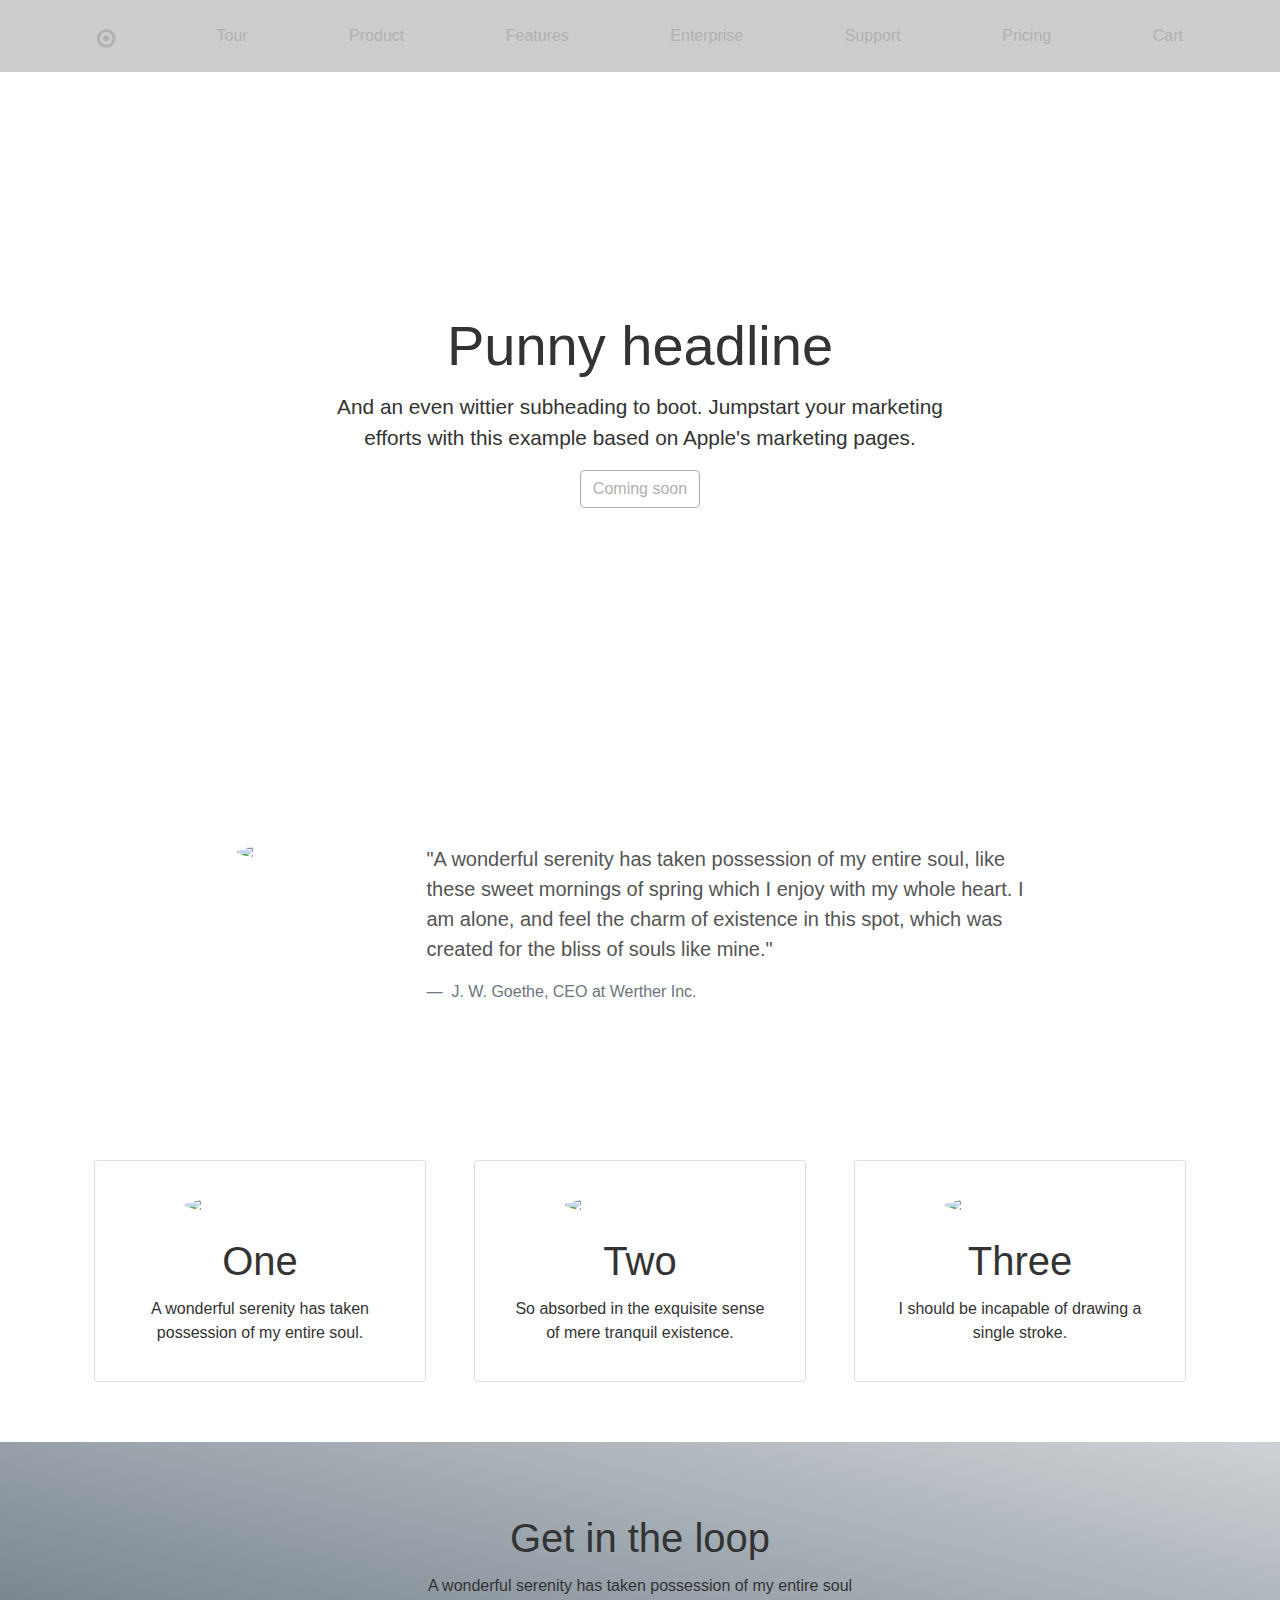
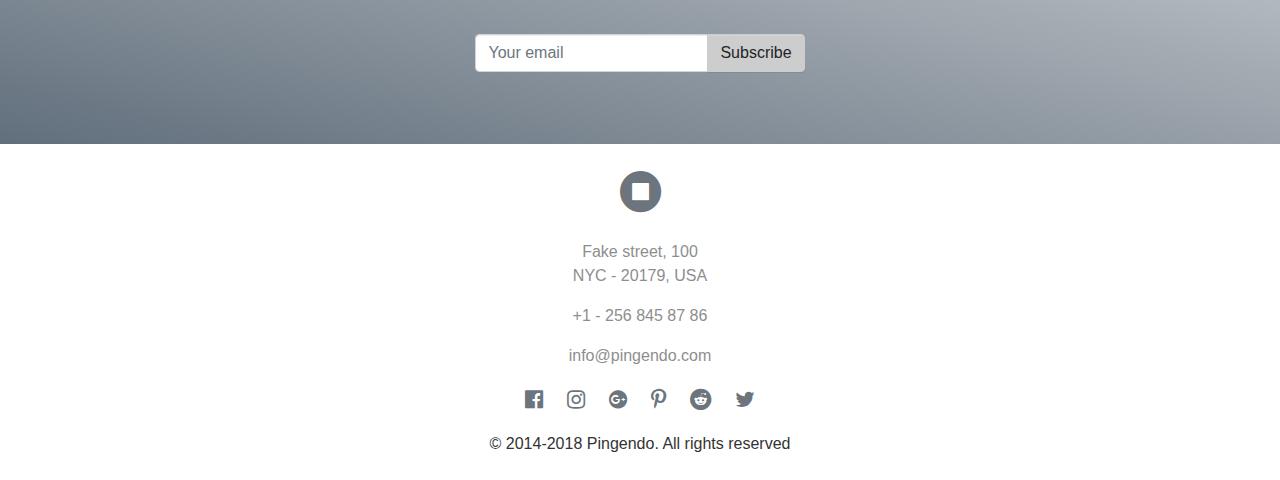
==== pingendo.html @ 4028f639 "pingendo test 1" ====
<!DOCTYPE html>
<html>

<head>
    <meta charset="utf-8">
    <meta name="viewport" content="width=device-width, initial-scale=1">
    <!-- PAGE settings -->
    <link rel="icon" href="https://templates.pingendo.com/assets/Pingendo_favicon.ico">
    <title>Product</title>
    <meta name="description" content="Wireframe design of a product display by Pingendo">
    <meta name="keywords" content="Pingendo bootstrap example template wireframe product">
    <meta name="author" content="Pingendo">
    <!-- CSS dependencies -->
    <link rel="stylesheet" href="https://cdnjs.cloudflare.com/ajax/libs/font-awesome/4.7.0/css/font-awesome.min.css" type="text/css">
    <link rel="stylesheet" href="./css/wireframe.css">
    <link rel="stylesheet" href="./css/pingendo.sass">
</head>

<body>
    <nav class="navbar navbar-expand-md mb-3 navbar-dark bg-primary">
        <div class="container">
            <button class="navbar-toggler navbar-toggler-right mx-auto" type="button" data-toggle="collapse" data-target="#navbar2SupportedContent" aria-controls="navbar2SupportedContent" aria-expanded="false" aria-label="Toggle navigation"> <span class="navbar-toggler-icon"></span> </button>
            <div class="collapse navbar-collapse text-center justify-content-between" id="navbar2SupportedContent">
                <a class="p-2 text-secondary" href="#"><i class="fa fa-dot-circle-o fa-lg d-block pt-1"></i></a>
                <a class="p-2 text-secondary" href="#">Tour</a>
                <a class="p-2 text-secondary" href="#">Product</a>
                <a class="p-2 text-secondary" href="#">Features</a>
                <a class="p-2 text-secondary" href="#">Enterprise</a>
                <a class="p-2 text-secondary" href="#">Support</a>
                <a class="p-2 text-secondary" href="#">Pricing</a>
                <a class="p-2 text-secondary" href="#">Cart</a>
            </div>
        </div>
    </nav>
    <div class="py-5 text-center mx-3 mb-3" style="background-image: url('assets/img/bg_product.JPG');background-size:cover;">
        <div class="container">
            <div class="row">
                <div class="mx-auto p-5 my-5 col-md-8">
                    <h1 class="display-4">Punny headline</h1>
                    <p class="lead">And an even wittier subheading to boot. Jumpstart your marketing efforts with this example based on Apple's marketing pages.</p>
                    <a class="btn btn-outline-secondary" href="#">Coming soon</a>
                </div>
            </div>
        </div>
    </div>
    <div class="py-5" style="background-image: url(https://static.pingendo.com/cover-bubble-dark.svg); background-position: right bottom;  background-size: cover; background-repeat: repeat; background-attachment: fixed;">
        <div class="container">
            <div class="row">
                <div class="ml-auto p-3 col-md-2 bg-white"> <img class="img-fluid d-block rounded-circle" src="https://static.pingendo.com/img-placeholder-1.svg"> </div>
                <div class="p-3 col-md-7 mr-auto bg-white text-dark">
                    <div class="blockquote mb-0">
                        <p>"A wonderful serenity has taken possession of my entire soul, like these sweet mornings of spring which I enjoy with my whole heart. I am alone, and feel the charm of existence in this spot, which was created for the bliss of souls
                            like mine."</p>
                        <div class="blockquote-footer"> <b>J. W. Goethe</b>, CEO at Werther Inc.</div>
                    </div>
                </div>
            </div>
        </div>
    </div>
    <div class="py-4 text-center" style="">
        <div class="container">
            <div class="row">
                <div class="col-lg-4 p-3">
                    <div class="card">
                        <div class="card-body p-4"> <img class="img-fluid d-block mb-3 mx-auto rounded-circle" src="https://static.pingendo.com/img-placeholder-3.svg" width="150">
                            <h1>One</h1>
                            <p class="mb-0">A wonderful serenity has taken possession of my entire soul.</p>
                        </div>
                    </div>
                </div>
                <div class="col-lg-4 p-3 col-md-6">
                    <div class="card">
                        <div class="card-body p-4"> <img class="img-fluid d-block mb-3 mx-auto rounded-circle" src="https://static.pingendo.com/img-placeholder-2.svg" width="150">
                            <h1>Two</h1>
                            <p class="mb-0">So absorbed in the exquisite sense of mere tranquil existence.</p>
                        </div>
                    </div>
                </div>
                <div class="col-lg-4 p-3 col-md-6">
                    <div class="card">
                        <div class="card-body p-4"> <img class="img-fluid d-block mb-3 mx-auto rounded-circle" src="https://static.pingendo.com/img-placeholder-1.svg" width="150">
                            <h1>Three</h1>
                            <p class="mb-0">I should be incapable of drawing a single stroke.</p>
                        </div>
                    </div>
                </div>
            </div>
        </div>
    </div>
    <div class="py-5 text-center" style="background-image: linear-gradient(to left bottom, rgba(189, 195, 199, .75), rgba(44, 62, 80, .75)); background-size: 100%;">
        <div class="container">
            <div class="row">
                <div class="mx-auto col-md-6">
                    <h1>Get in the loop</h1>
                    <p class="mb-4">A wonderful serenity has taken possession of my entire soul</p>
                    <form class="form-inline d-flex justify-content-center">
                        <div class="input-group"> <input type="email" class="form-control" placeholder="Your email" id="form1">
                            <div class="input-group-append"> <button class="btn btn-primary" type="button">Subscribe</button> </div>
                        </div>
                    </form>
                </div>
            </div>
        </div>
    </div>
    <div class="py-3">
        <div class="container">
            <div class="row">
                <div class="col-md-12 text-center"> <i class="d-block fa fa-stop-circle mb-3 text-muted fa-3x"></i>
                    <p> <a href="https://goo.gl/maps/AUq7b9W7yYJ2" target="_blank"> Fake street, 100 <br>NYC - 20179, USA</a> </p>
                    <p> <a href="tel:+246 - 542 550 5462">+1 - 256 845 87 86</a> </p>
                    <p class="mb-0"> <a href="mailto:info@pingendo.com">info@pingendo.com</a> </p>
                </div>
            </div>
            <div class="row">
                <div class="col-md-12 d-flex align-items-center justify-content-center my-3">
                    <a href="#">
                        <i class="d-block fa fa-facebook-official text-muted fa-lg mr-2"></i>
                    </a>
                    <a href="#">
                        <i class="d-block fa fa-instagram text-muted fa-lg mx-2"></i>
                    </a>
                    <a href="#">
                        <i class="d-block fa fa-google-plus-official text-muted fa-lg mx-2"></i>
                    </a>
                    <a href="#">
                        <i class="d-block fa fa-pinterest-p text-muted fa-lg mx-2"></i>
                    </a>
                    <a href="#">
                        <i class="d-block fa fa-reddit text-muted fa-lg mx-2"></i>
                    </a>
                    <a href="#">
                        <i class="d-block fa fa-twitter text-muted fa-lg ml-2"></i>
                    </a>
                </div>
            </div>
            <div class="row">
                <div class="col-md-12 text-center">
                    <p class="mb-0">© 2014-2018 Pingendo. All rights reserved</p>
                </div>
            </div>
        </div>
    </div>
    <footer></footer>
    <script src="https://code.jquery.com/jquery-3.3.1.slim.min.js" integrity="sha384-q8i/X+965DzO0rT7abK41JStQIAqVgRVzpbzo5smXKp4YfRvH+8abtTE1Pi6jizo" crossorigin="anonymous"></script>
    <script src="https://cdnjs.cloudflare.com/ajax/libs/popper.js/1.14.3/umd/popper.min.js" integrity="sha384-ZMP7rVo3mIykV+2+9J3UJ46jBk0WLaUAdn689aCwoqbBJiSnjAK/l8WvCWPIPm49" crossorigin="anonymous"></script>
    <script src="https://stackpath.bootstrapcdn.com/bootstrap/4.1.3/js/bootstrap.min.js" integrity="sha384-ChfqqxuZUCnJSK3+MXmPNIyE6ZbWh2IMqE241rYiqJxyMiZ6OW/JmZQ5stwEULTy" crossorigin="anonymous"></script>
</body>

</html>
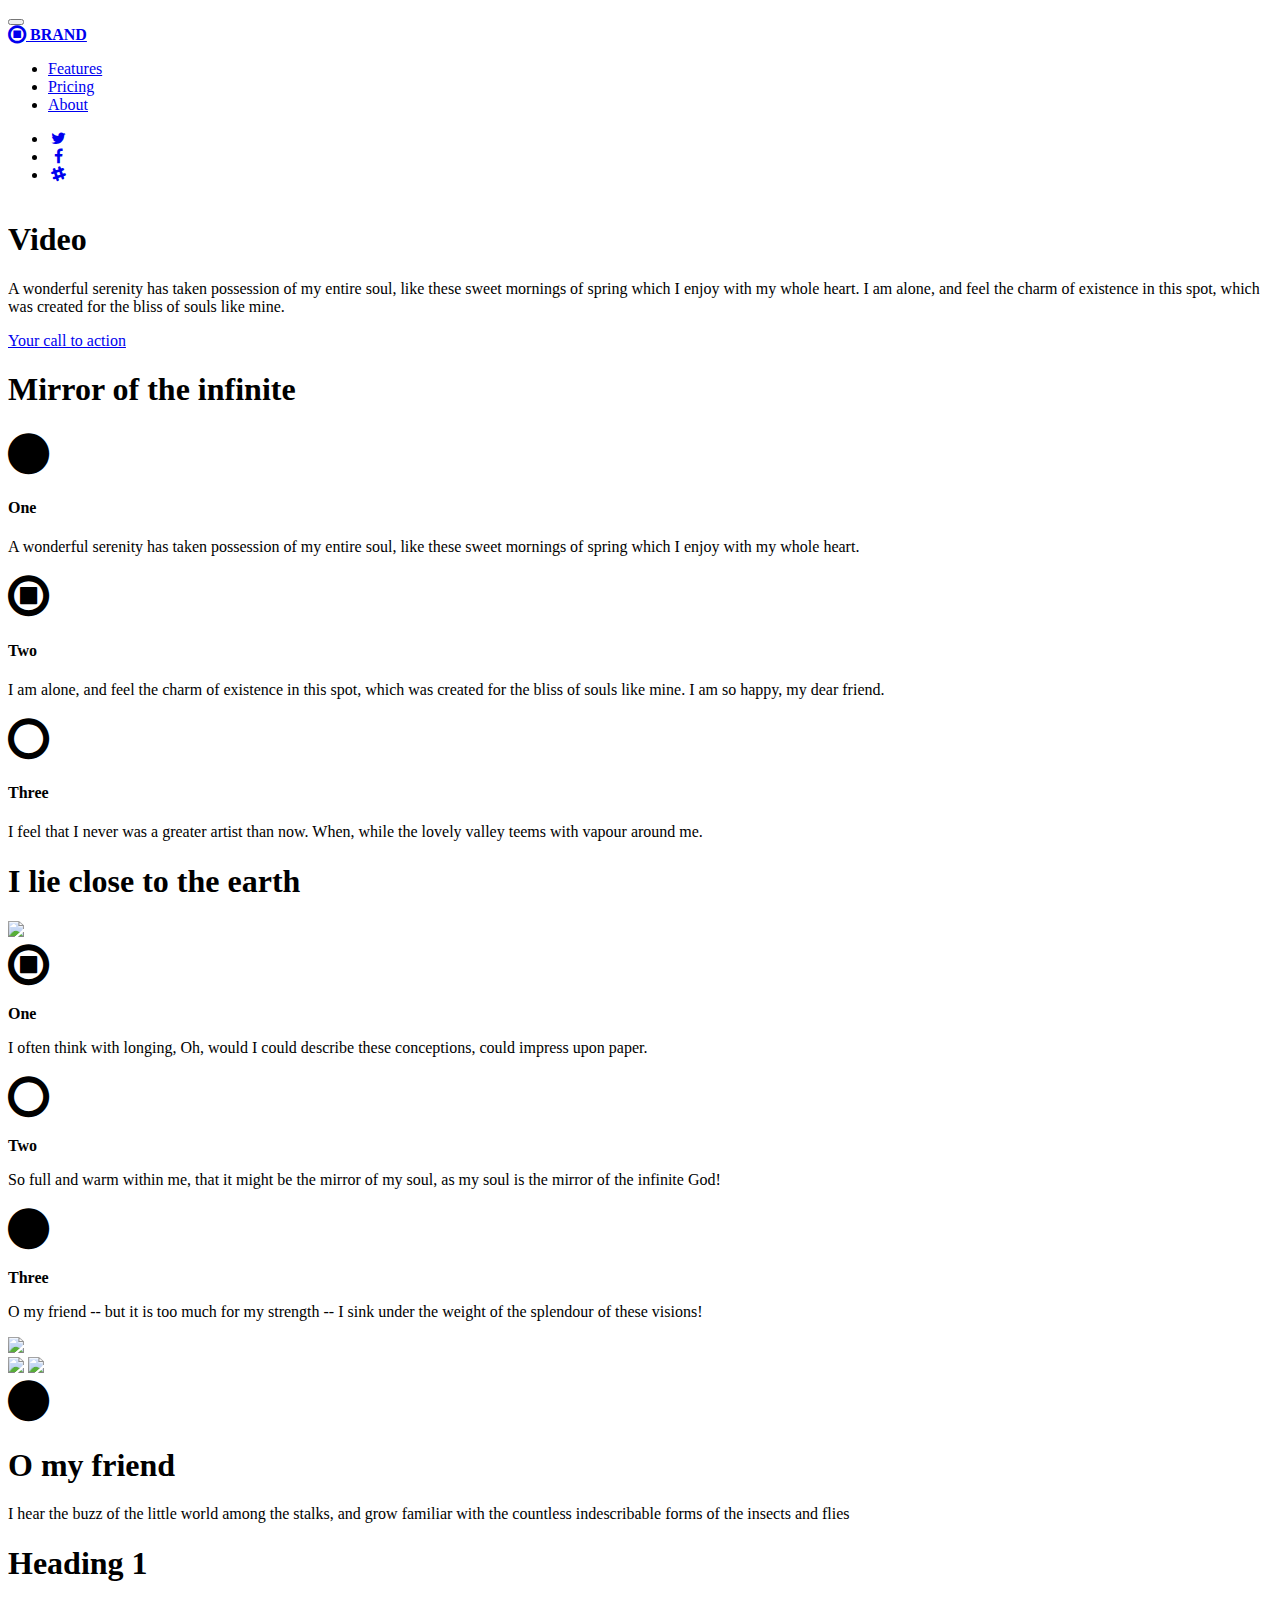
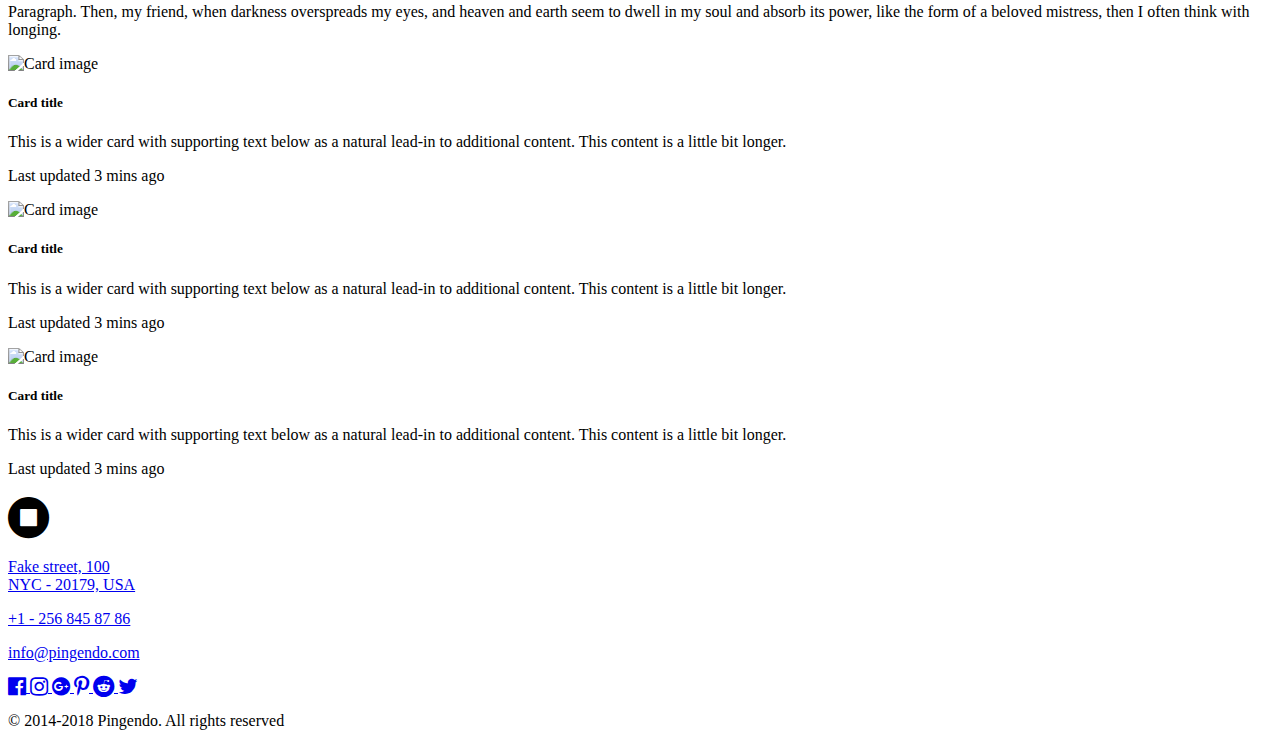
==== commit e658f3e8: "cancellazione vecchie pagine + new pingendo" ====
--- a/pingendo.html
+++ b/pingendo.html
@@ -4,100 +4,122 @@
 <head>
     <meta charset="utf-8">
     <meta name="viewport" content="width=device-width, initial-scale=1">
-    <!-- PAGE settings -->
-    <link rel="icon" href="https://templates.pingendo.com/assets/Pingendo_favicon.ico">
-    <title>Product</title>
-    <meta name="description" content="Wireframe design of a product display by Pingendo">
-    <meta name="keywords" content="Pingendo bootstrap example template wireframe product">
-    <meta name="author" content="Pingendo">
-    <!-- CSS dependencies -->
     <link rel="stylesheet" href="https://cdnjs.cloudflare.com/ajax/libs/font-awesome/4.7.0/css/font-awesome.min.css" type="text/css">
-    <link rel="stylesheet" href="./css/wireframe.css">
-    <link rel="stylesheet" href="./css/pingendo.sass">
+    <link rel="stylesheet" href="theme.css" type="text/css">
 </head>
 
 <body>
-    <nav class="navbar navbar-expand-md mb-3 navbar-dark bg-primary">
-        <div class="container">
-            <button class="navbar-toggler navbar-toggler-right mx-auto" type="button" data-toggle="collapse" data-target="#navbar2SupportedContent" aria-controls="navbar2SupportedContent" aria-expanded="false" aria-label="Toggle navigation"> <span class="navbar-toggler-icon"></span> </button>
-            <div class="collapse navbar-collapse text-center justify-content-between" id="navbar2SupportedContent">
-                <a class="p-2 text-secondary" href="#"><i class="fa fa-dot-circle-o fa-lg d-block pt-1"></i></a>
-                <a class="p-2 text-secondary" href="#">Tour</a>
-                <a class="p-2 text-secondary" href="#">Product</a>
-                <a class="p-2 text-secondary" href="#">Features</a>
-                <a class="p-2 text-secondary" href="#">Enterprise</a>
-                <a class="p-2 text-secondary" href="#">Support</a>
-                <a class="p-2 text-secondary" href="#">Pricing</a>
-                <a class="p-2 text-secondary" href="#">Cart</a>
+    <nav class="navbar navbar-expand-md navbar-light">
+        <div class="container"> <button class="navbar-toggler navbar-toggler-right border-0" type="button" data-toggle="collapse" data-target="#navbar7">
+        <span class="navbar-toggler-icon"></span>
+      </button>
+            <div class="collapse navbar-collapse" id="navbar7">
+                <a class="navbar-brand text-primary d-none d-md-block" href="#">
+                    <i class="fa d-inline fa-lg fa-stop-circle-o"></i>
+                    <b> BRAND</b>
+                </a>
+                <ul class="navbar-nav mx-auto">
+                    <li class="nav-item"> <a class="nav-link" href="#">Features</a> </li>
+                    <li class="nav-item"> <a class="nav-link" href="#">Pricing</a> </li>
+                    <li class="nav-item"> <a class="nav-link" href="#">About</a> </li>
+                </ul>
+                <ul class="navbar-nav">
+                    <li class="nav-item">
+                        <a class="nav-link" href="#">
+                            <i class="fa fa-twitter fa-fw"></i>
+                        </a>
+                    </li>
+                    <li class="nav-item">
+                        <a class="nav-link" href="#">
+                            <i class="fa fa-facebook fa-fw"></i>
+                        </a>
+                    </li>
+                    <li class="nav-item">
+                        <a class="nav-link" href="#">
+                            <i class="fa fa-slack fa-fw"></i>
+                        </a>
+                    </li>
+                </ul>
             </div>
         </div>
     </nav>
-    <div class="py-5 text-center mx-3 mb-3" style="background-image: url('assets/img/bg_product.JPG');background-size:cover;">
-        <div class="container">
-            <div class="row">
-                <div class="mx-auto p-5 my-5 col-md-8">
-                    <h1 class="display-4">Punny headline</h1>
-                    <p class="lead">And an even wittier subheading to boot. Jumpstart your marketing efforts with this example based on Apple's marketing pages.</p>
-                    <a class="btn btn-outline-secondary" href="#">Coming soon</a>
-                </div>
-            </div>
-        </div>
-    </div>
-    <div class="py-5" style="background-image: url(https://static.pingendo.com/cover-bubble-dark.svg); background-position: right bottom;  background-size: cover; background-repeat: repeat; background-attachment: fixed;">
-        <div class="container">
-            <div class="row">
-                <div class="ml-auto p-3 col-md-2 bg-white"> <img class="img-fluid d-block rounded-circle" src="https://static.pingendo.com/img-placeholder-1.svg"> </div>
-                <div class="p-3 col-md-7 mr-auto bg-white text-dark">
-                    <div class="blockquote mb-0">
-                        <p>"A wonderful serenity has taken possession of my entire soul, like these sweet mornings of spring which I enjoy with my whole heart. I am alone, and feel the charm of existence in this spot, which was created for the bliss of souls
-                            like mine."</p>
-                        <div class="blockquote-footer"> <b>J. W. Goethe</b>, CEO at Werther Inc.</div>
+    <div class="py-5 text-center text-white" style="position: relative; overflow: hidden;"> <video autoplay="" loop="" muted="" plays-inline="" style="position: absolute; right: 0; top: 0; min-width:100%; z-index: -100;">
+      <source src="https://static.pingendo.com/video-placeholder.mp4" type="video/mp4"> </video>
+        <div class="container py-5">
+            <div class="row">
+                <div class="col-lg-8 col-md-10 mx-auto">
+                    <h1 class="mb-4 display-3">Video</h1>
+                    <p class="lead mb-5">A wonderful serenity has taken possession of my entire soul, like these sweet mornings of spring which I enjoy with my whole heart. I am alone, and feel the charm of existence in this spot, which was created for the bliss of souls
+                        like mine.</p>
+                    <a href="#" class="btn btn-lg btn-primary mx-1">Your call to action</a>
+                </div>
+            </div>
+        </div>
+    </div>
+    <div class="py-3 text-center">
+        <div class="container">
+            <div class="row">
+                <div class="col-md-12 text-center">
+                    <h1>Mirror of the infinite</h1>
+                </div>
+            </div>
+            <div class="row justify-content-center">
+                <div class="col-md-4 p-4"> <i class="d-block fa fa-circle fa-3x mb-2 text-muted"></i>
+                    <h4> <b>One</b> </h4>
+                    <p>A wonderful serenity has taken possession of my entire soul, like these sweet mornings of spring which I enjoy with my whole heart.</p>
+                </div>
+                <div class="col-md-4 col-6 p-4"> <i class="d-block fa fa-stop-circle-o fa-3x mb-2 text-muted"></i>
+                    <h4> <b>Two</b> </h4>
+                    <p>I am alone, and feel the charm of existence in this spot, which was created for the bliss of souls like mine. I am so happy, my dear friend.</p>
+                </div>
+                <div class="col-md-4 col-6 p-4"> <i class="d-block fa fa-circle-o fa-3x mb-2 text-muted"></i>
+                    <h4> <b>Three</b> </h4>
+                    <p>I feel that I never was a greater artist than now. When, while the lovely valley teems with vapour around me.</p>
+                </div>
+            </div>
+        </div>
+    </div>
+    <div class="pt-5">
+        <div class="container">
+            <div class="row">
+                <div class="col-md-12 text-center">
+                    <h1 class="mb-4">I lie close to the earth</h1>
+                </div>
+            </div>
+            <div class="row">
+                <div class="col-lg-5 col-7 mx-auto order-2 order-lg-1"> <img class="img-fluid d-block" src="https://static.pingendo.com/img-placeholder-mobile.svg"> </div>
+                <div class="col-lg-5 py-md-5 px-4 order-1 order-lg-2 d-flex flex-column justify-content-between">
+                    <div class="row">
+                        <div class="col-9 col-md-12"> <i class="d-block fa fa-stop-circle-o mb-1 text-muted fa-3x"></i>
+                            <p class="lead mb-1"> <b>One</b> </p>
+                            <p>I often think with longing, Oh, would I could describe these conceptions, could impress upon paper.</p>
+                        </div>
                     </div>
-                </div>
-            </div>
-        </div>
-    </div>
-    <div class="py-4 text-center" style="">
-        <div class="container">
-            <div class="row">
-                <div class="col-lg-4 p-3">
-                    <div class="card">
-                        <div class="card-body p-4"> <img class="img-fluid d-block mb-3 mx-auto rounded-circle" src="https://static.pingendo.com/img-placeholder-3.svg" width="150">
-                            <h1>One</h1>
-                            <p class="mb-0">A wonderful serenity has taken possession of my entire soul.</p>
+                    <div class="row">
+                        <div class="col-9 col-md-12"> <i class="d-block fa mb-1 text-muted fa-circle-o fa-3x"></i>
+                            <p class="lead mb-1"> <b>Two</b> </p>
+                            <p>So full and warm within me, that it might be the mirror of my soul, as my soul is the mirror of the infinite God!</p>
                         </div>
                     </div>
-                </div>
-                <div class="col-lg-4 p-3 col-md-6">
-                    <div class="card">
-                        <div class="card-body p-4"> <img class="img-fluid d-block mb-3 mx-auto rounded-circle" src="https://static.pingendo.com/img-placeholder-2.svg" width="150">
-                            <h1>Two</h1>
-                            <p class="mb-0">So absorbed in the exquisite sense of mere tranquil existence.</p>
+                    <div class="row">
+                        <div class="col-9 col-md-12"> <i class="d-block fa fa-circle mb-1 text-muted fa-3x"></i>
+                            <p class="lead mb-1"> <b>Three</b> </p>
+                            <p>O my friend -- but it is too much for my strength -- I sink under the weight of the splendour of these visions!</p>
                         </div>
                     </div>
                 </div>
-                <div class="col-lg-4 p-3 col-md-6">
-                    <div class="card">
-                        <div class="card-body p-4"> <img class="img-fluid d-block mb-3 mx-auto rounded-circle" src="https://static.pingendo.com/img-placeholder-1.svg" width="150">
-                            <h1>Three</h1>
-                            <p class="mb-0">I should be incapable of drawing a single stroke.</p>
-                        </div>
-                    </div>
-                </div>
-            </div>
-        </div>
-    </div>
-    <div class="py-5 text-center" style="background-image: linear-gradient(to left bottom, rgba(189, 195, 199, .75), rgba(44, 62, 80, .75)); background-size: 100%;">
-        <div class="container">
-            <div class="row">
-                <div class="mx-auto col-md-6">
-                    <h1>Get in the loop</h1>
-                    <p class="mb-4">A wonderful serenity has taken possession of my entire soul</p>
-                    <form class="form-inline d-flex justify-content-center">
-                        <div class="input-group"> <input type="email" class="form-control" placeholder="Your email" id="form1">
-                            <div class="input-group-append"> <button class="btn btn-primary" type="button">Subscribe</button> </div>
-                        </div>
-                    </form>
+            </div>
+        </div>
+    </div>
+    <div class="py-5 text-center">
+        <div class="container">
+            <div class="row">
+                <div class="col-lg-4 col-8 order-2 order-lg-1"> <img class="img-fluid d-block" src="https://static.pingendo.com/img-placeholder-2.svg"> </div>
+                <div class="col-lg-2 col-4 d-flex flex-column justify-content-between order-3 order-lg-2"> <img class="img-fluid d-block" src="https://static.pingendo.com/img-placeholder-1.svg"> <img class="img-fluid d-block" src="https://static.pingendo.com/img-placeholder-4.svg"> </div>
+                <div class="px-md-5 p-3 d-flex flex-column justify-content-center col-lg-6 order-1 order-lg-3">
+                    <i class="d-block fa fa-circle fa-3x mb-2 text-muted"></i>
+                    <h1>O my friend</h1>
+                    <p class="lead">I hear the buzz of the little world among the stalks, and grow familiar with the countless indescribable forms of the insects and flies</p>
                 </div>
             </div>
         </div>
@@ -105,7 +127,49 @@
     <div class="py-3">
         <div class="container">
             <div class="row">
-                <div class="col-md-12 text-center"> <i class="d-block fa fa-stop-circle mb-3 text-muted fa-3x"></i>
+                <div class="col-md-12 text-center">
+                    <div class="row">
+                        <div class="col-md-4">
+                            <h1 class="">Heading 1</h1>
+                            <p class="">Paragraph. Then, my friend, when darkness overspreads my eyes, and heaven and earth seem to dwell in my soul and absorb its power, like the form of a beloved mistress, then I often think with longing.</p>
+                        </div>
+                        <div class="col-md-4">
+                            <div class="card w-100">
+                                <img class="card-img" src="https://static.pingendo.com/cover-moon.svg" alt="Card image" style="	background-image: url(../Portfolio_2021/Folder Portfolio_2021/Links/Copertina portfolio-05.jpg);	background-position: top left;	background-size: 100%;	background-repeat: repeat;">
+                                <div class="card-img-overlay" style="	background-image: url(../Portfolio_2021/Folder Portfolio_2021/Links/Copertina portfolio-05.jpg);	background-position: top left;	background-size: 100%;	background-repeat: repeat;">
+                                    <h5 class="card-title">Card title</h5>
+                                    <p class="card-text">This is a wider card with supporting text below as a natural lead-in to additional content. This content is a little bit longer.</p>
+                                    <p class="card-text">Last updated 3 mins ago</p>
+                                </div>
+                            </div>
+                        </div>
+                        <div class="col-md-4">
+                            <div class="row">
+                                <div class="col-md-12">
+                                    <div class="card">
+                                        <img class="card-img" src="https://static.pingendo.com/cover-moon.svg" alt="Card image">
+                                        <div class="card-img-overlay">
+                                            <h5 class="card-title">Card title</h5>
+                                            <p class="card-text">This is a wider card with supporting text below as a natural lead-in to additional content. This content is a little bit longer.</p>
+                                            <p class="card-text">Last updated 3 mins ago</p>
+                                        </div>
+                                    </div>
+                                </div>
+                            </div>
+                            <div class="row">
+                                <div class="col-md-12 my-2">
+                                    <div class="card">
+                                        <img class="card-img" src="https://static.pingendo.com/cover-moon.svg" alt="Card image">
+                                        <div class="card-img-overlay">
+                                            <h5 class="card-title">Card title</h5>
+                                            <p class="card-text">This is a wider card with supporting text below as a natural lead-in to additional content. This content is a little bit longer.</p>
+                                            <p class="card-text">Last updated 3 mins ago</p>
+                                        </div>
+                                    </div>
+                                </div>
+                            </div>
+                        </div>
+                    </div><i class="d-block fa fa-stop-circle mb-3 text-muted fa-3x"></i>
                     <p> <a href="https://goo.gl/maps/AUq7b9W7yYJ2" target="_blank"> Fake street, 100 <br>NYC - 20179, USA</a> </p>
                     <p> <a href="tel:+246 - 542 550 5462">+1 - 256 845 87 86</a> </p>
                     <p class="mb-0"> <a href="mailto:info@pingendo.com">info@pingendo.com</a> </p>
@@ -140,10 +204,9 @@
             </div>
         </div>
     </div>
-    <footer></footer>
     <script src="https://code.jquery.com/jquery-3.3.1.slim.min.js" integrity="sha384-q8i/X+965DzO0rT7abK41JStQIAqVgRVzpbzo5smXKp4YfRvH+8abtTE1Pi6jizo" crossorigin="anonymous"></script>
     <script src="https://cdnjs.cloudflare.com/ajax/libs/popper.js/1.14.3/umd/popper.min.js" integrity="sha384-ZMP7rVo3mIykV+2+9J3UJ46jBk0WLaUAdn689aCwoqbBJiSnjAK/l8WvCWPIPm49" crossorigin="anonymous"></script>
-    <script src="https://stackpath.bootstrapcdn.com/bootstrap/4.1.3/js/bootstrap.min.js" integrity="sha384-ChfqqxuZUCnJSK3+MXmPNIyE6ZbWh2IMqE241rYiqJxyMiZ6OW/JmZQ5stwEULTy" crossorigin="anonymous"></script>
+    <script src="https://stackpath.bootstrapcdn.com/bootstrap/4.3.1/js/bootstrap.min.js" integrity="sha384-JjSmVgyd0p3pXB1rRibZUAYoIIy6OrQ6VrjIEaFf/nJGzIxFDsf4x0xIM+B07jRM" crossorigin="anonymous"></script>
 </body>
 
 </html>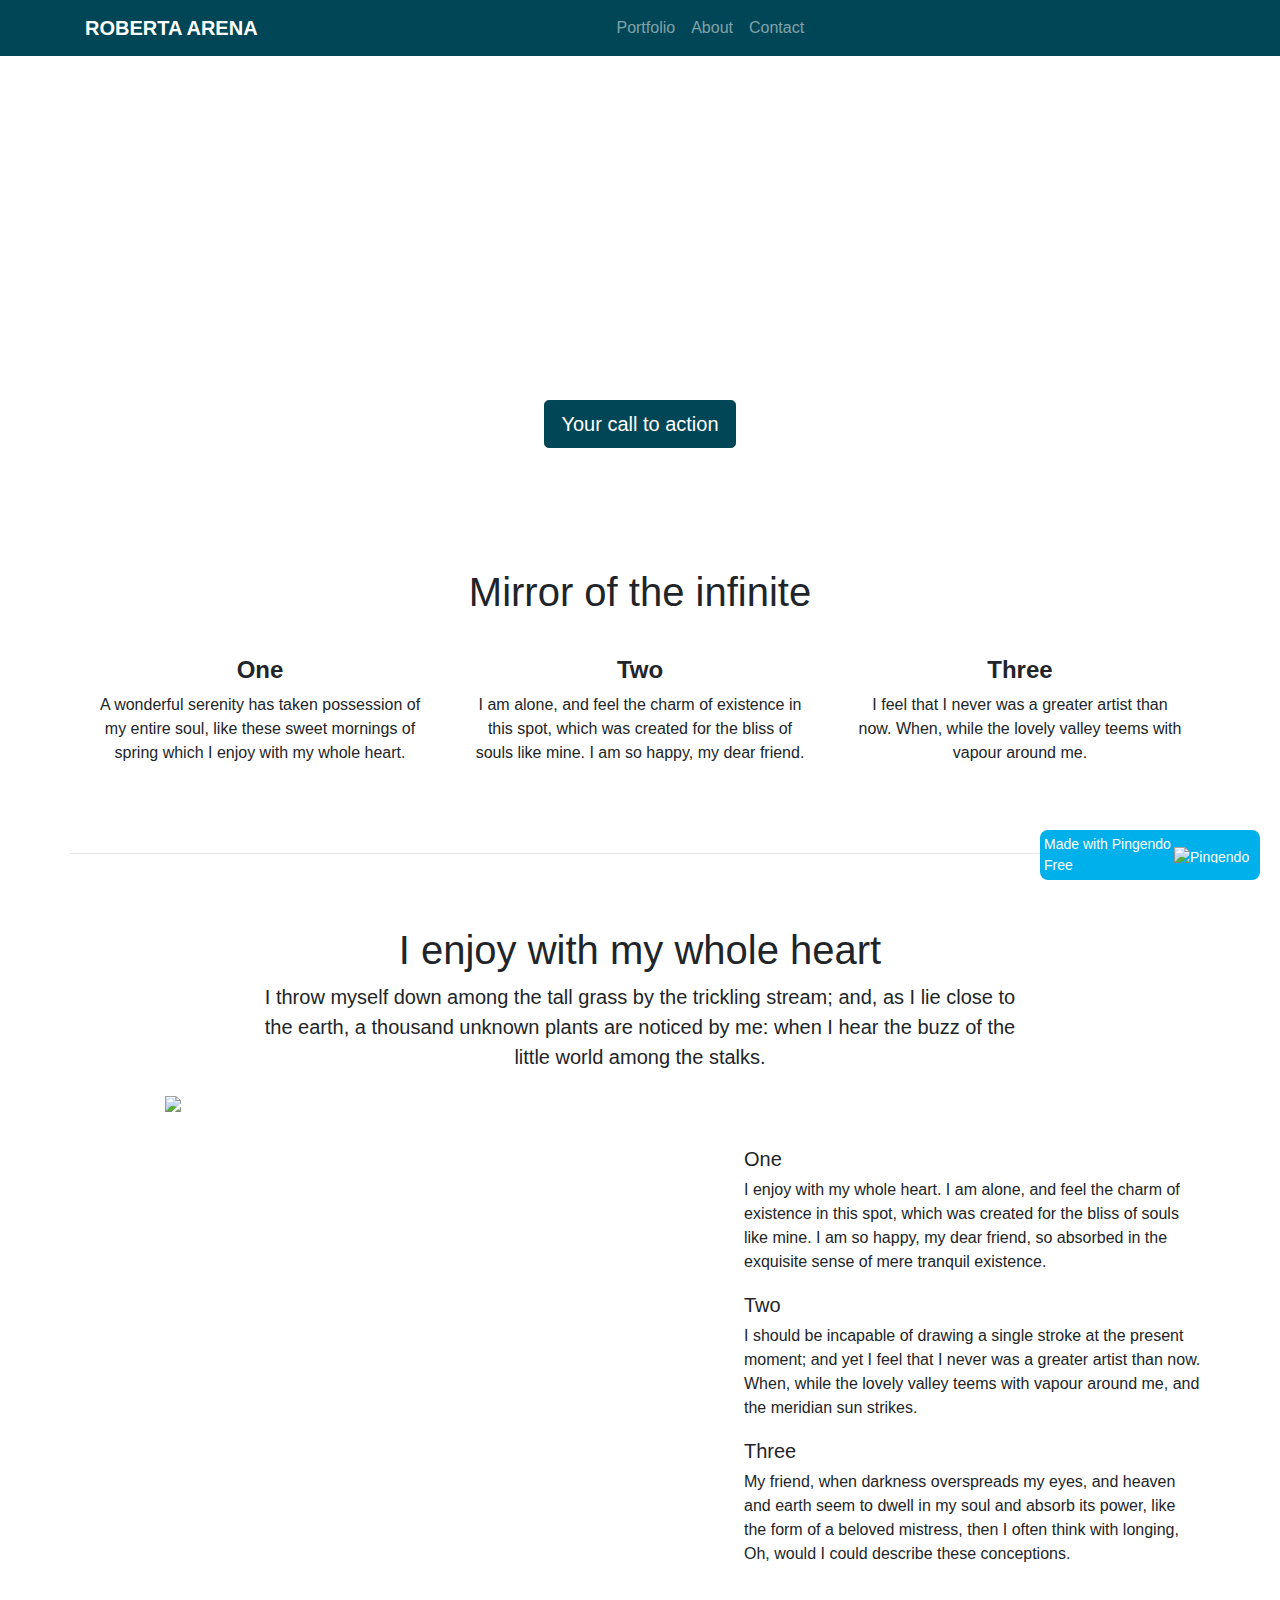
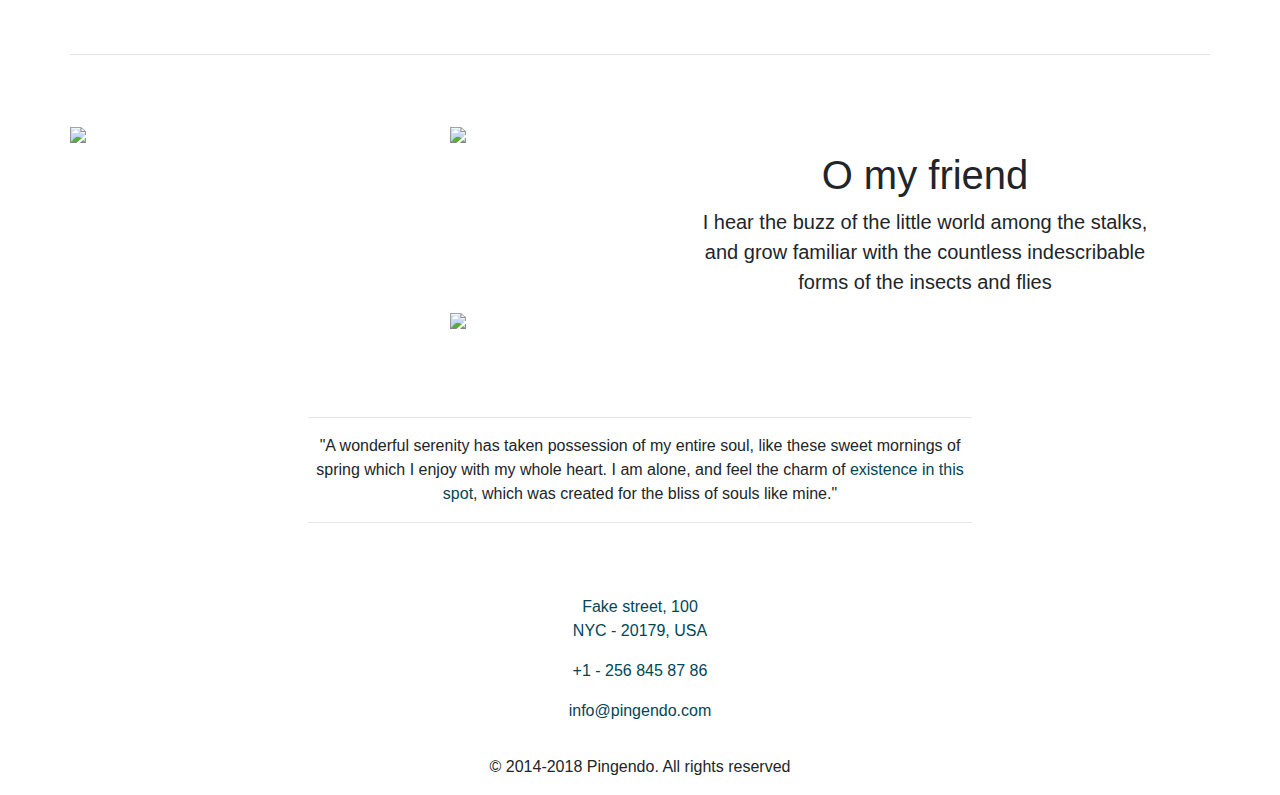
==== commit ca4b0d16: "new pingendo & css" ====
--- a/pingendo.html
+++ b/pingendo.html
@@ -2,211 +2,192 @@
 <html>
 
 <head>
-    <meta charset="utf-8">
-    <meta name="viewport" content="width=device-width, initial-scale=1">
-    <link rel="stylesheet" href="https://cdnjs.cloudflare.com/ajax/libs/font-awesome/4.7.0/css/font-awesome.min.css" type="text/css">
-    <link rel="stylesheet" href="theme.css" type="text/css">
+  <meta charset="utf-8">
+  <meta http-equiv="X-UA-Compatible" content="IE=edge">
+  <title>Roberta Arena - PORTFOLIO</title>
+  <meta name="viewport" content="width=device-width, initial-scale=1">
+  <link rel="stylesheet" type="text/css" media="screen" href="css/main.css">
+  <script src="js/main.js"></script>
+  <link href="https://cdn.jsdelivr.net/npm/bootstrap@5.0.2/dist/css/bootstrap.min.css" rel="stylesheet" integrity="sha384-EVSTQN3/azprG1Anm3QDgpJLIm9Nao0Yz1ztcQTwFspd3yD65VohhpuuCOmLASjC" crossorigin="anonymous">
+  <script src="https://cdn.jsdelivr.net/npm/bootstrap@5.0.2/dist/js/bootstrap.bundle.min.js" integrity="sha384-MrcW6ZMFYlzcLA8Nl+NtUVF0sA7MsXsP1UyJoMp4YLEuNSfAP+JcXn/tWtIaxVXM" crossorigin="anonymous"></script>
+  <link rel="canonical" href="https://getbootstrap.com/docs/5.0/examples/features/">
+  <link rel="stylesheet" href="https://cdnjs.cloudflare.com/ajax/libs/font-awesome/5.15.3/css/all.min.css" integrity="sha512-iBBXm8fW90+nuLcSKlbmrPcLa0OT92xO1BIsZ+ywDWZCvqsWgccV3gFoRBv0z+8dLJgyAHIhR35VZc2oM/gI1w==" crossorigin="anonymous" referrerpolicy="no-referrer">
+  <link rel="stylesheet" type="text/css" media="screen" href="css/bootstrap.min.css">
 </head>
 
 <body>
-    <nav class="navbar navbar-expand-md navbar-light">
-        <div class="container"> <button class="navbar-toggler navbar-toggler-right border-0" type="button" data-toggle="collapse" data-target="#navbar7">
+  <nav class="navbar navbar-expand-md navbar-dark bg-primary">
+    <div class="container"> <button class="navbar-toggler navbar-toggler-right border-0" type="button" data-toggle="collapse" data-target="#navbar13">
         <span class="navbar-toggler-icon"></span>
       </button>
-            <div class="collapse navbar-collapse" id="navbar7">
-                <a class="navbar-brand text-primary d-none d-md-block" href="#">
-                    <i class="fa d-inline fa-lg fa-stop-circle-o"></i>
-                    <b> BRAND</b>
-                </a>
-                <ul class="navbar-nav mx-auto">
-                    <li class="nav-item"> <a class="nav-link" href="#">Features</a> </li>
-                    <li class="nav-item"> <a class="nav-link" href="#">Pricing</a> </li>
-                    <li class="nav-item"> <a class="nav-link" href="#">About</a> </li>
-                </ul>
-                <ul class="navbar-nav">
-                    <li class="nav-item">
-                        <a class="nav-link" href="#">
-                            <i class="fa fa-twitter fa-fw"></i>
-                        </a>
-                    </li>
-                    <li class="nav-item">
-                        <a class="nav-link" href="#">
-                            <i class="fa fa-facebook fa-fw"></i>
-                        </a>
-                    </li>
-                    <li class="nav-item">
-                        <a class="nav-link" href="#">
-                            <i class="fa fa-slack fa-fw"></i>
-                        </a>
-                    </li>
-                </ul>
+      <div class="collapse navbar-collapse" id="navbar13"> <a class="navbar-brand d-none d-md-block" href="#">
+          <i class="fa d-inline fa-lg fa-stop-circle-o"></i>
+          <b> ROBERTA ARENA</b>
+        </a>
+        <ul class="navbar-nav mx-auto">
+          <li class="nav-item"> <a class="nav-link" href="#">Portfolio</a> </li>
+          <li class="nav-item"> <a class="nav-link" href="#">About</a> </li>
+          <li class="nav-item"> <a class="nav-link" href="#">Contact</a> </li>
+        </ul>
+        <ul class="navbar-nav">
+          <li class="nav-item"> <a class="nav-link" href="#">
+              <i class="fa fa-twitter fa-fw"></i>
+            </a> </li>
+          <li class="nav-item"> <a class="nav-link" href="#">
+              <i class="fa fa-facebook fa-fw"></i>
+            </a> </li>
+          <li class="nav-item"> <a class="nav-link" href="#">
+              <i class="fa fa-slack fa-fw"></i>
+            </a> </li>
+        </ul>
+      </div>
+    </div>
+  </nav>
+  <div class="py-5 text-center text-white" style="position: relative; overflow: hidden;"> <video autoplay="" loop="" muted="" plays-inline="" style="position: absolute; right: 0; top: 0; min-width:100%; z-index: -100;">
+      <source src="https://static.pingendo.com/video-placeholder.mp4" type="video/mp4"> </video>
+    <div class="container py-5">
+      <div class="row">
+        <div class="col-lg-8 col-md-10 mx-auto">
+          <h1 class="mb-4 display-3">Video</h1>
+          <p class="lead mb-5">A wonderful serenity has taken possession of my entire soul, like these sweet mornings of spring which I enjoy with my whole heart. I am alone, and feel the charm of existence in this spot, which was created for the bliss of souls like mine.</p>
+          <a href="#" class="btn btn-lg btn-primary mx-1">Your call to action</a>
+        </div>
+      </div>
+    </div>
+  </div>
+  <div class="text-center py-4">
+    <div class="container">
+      <div class="row">
+        <div class="col-md-12 text-center">
+          <h1>Mirror of the infinite</h1>
+        </div>
+      </div>
+      <div class="row justify-content-center">
+        <div class="col-md-4 p-4"> <i class="d-block fa fa-circle fa-3x mb-2 text-muted"></i>
+          <h4> <b>One</b> </h4>
+          <p>A wonderful serenity has taken possession of my entire soul, like these sweet mornings of spring which I enjoy with my whole heart.</p>
+        </div>
+        <div class="col-md-4 col-6 p-4"> <i class="d-block fa fa-stop-circle-o fa-3x mb-2 text-muted"></i>
+          <i class="d-block fa fa-circle fa-3x mb-2 text-muted"></i>
+          <h4> <b>Two</b> </h4>
+          <p>I am alone, and feel the charm of existence in this spot, which was created for the bliss of souls like mine. I am so happy, my dear friend.</p>
+        </div>
+        <div class="col-md-4 col-6 p-4"> <i class="d-block fa fa-circle-o fa-3x mb-2 text-muted"></i>
+          <i class="d-block fa fa-circle fa-3x mb-2 text-muted"></i>
+          <h4> <b>Three</b> </h4>
+          <p>I feel that I never was a greater artist than now. When, while the lovely valley teems with vapour around me.</p>
+        </div>
+      </div>
+    </div>
+  </div>
+  <div class="py-2">
+    <div class="container">
+      <div class="row">
+        <div class="col-md-12">
+          <hr class="featurette-divider ">
+        </div>
+      </div>
+    </div>
+  </div>
+  <div class="pt-5" style="">
+    <div class="container">
+      <div class="row">
+        <div class="col-md-8 text-center mx-auto">
+          <h1>I enjoy with my whole heart</h1>
+          <p class="lead mb-4">I throw myself down among the tall grass by the trickling stream; and, as I lie close to the earth, a thousand unknown plants are noticed by me: when I hear the buzz of the little world among the stalks.</p>
+        </div>
+      </div>
+      <div class="row">
+        <div class="col-lg-5 col-7 mx-auto order-2 order-lg-1"> <img class="img-fluid d-block" src="https://static.pingendo.com/img-placeholder-mobile.svg"> </div>
+        <div class="col-lg-5 py-lg-5 px-4 order-1 order-lg-2 d-flex flex-column justify-content-between">
+          <div class="row">
+            <div class="col-9 col-md-12">
+              <p class="lead mb-1"> <b>One</b> </p>
+              <p>I enjoy with my whole heart. I am alone, and feel the charm of existence in this spot, which was created for the bliss of souls like mine. I am so happy, my dear friend, so absorbed in the exquisite sense of mere tranquil existence.</p>
             </div>
+          </div>
+          <div class="row">
+            <div class="col-9 col-md-12">
+              <p class="lead mb-1"> <b>Two</b> </p>
+              <p>I should be incapable of drawing a single stroke at the present moment; and yet I feel that I never was a greater artist than now. When, while the lovely valley teems with vapour around me, and the meridian sun strikes.</p>
+            </div>
+          </div>
+          <div class="row">
+            <div class="col-9 col-md-12">
+              <p class="lead mb-1"> <b>Three</b> </p>
+              <p>My friend, when darkness overspreads my eyes, and heaven and earth seem to dwell in my soul and absorb its power, like the form of a beloved mistress, then I often think with longing, Oh, would I could describe these conceptions.</p>
+            </div>
+          </div>
         </div>
-    </nav>
-    <div class="py-5 text-center text-white" style="position: relative; overflow: hidden;"> <video autoplay="" loop="" muted="" plays-inline="" style="position: absolute; right: 0; top: 0; min-width:100%; z-index: -100;">
-      <source src="https://static.pingendo.com/video-placeholder.mp4" type="video/mp4"> </video>
-        <div class="container py-5">
-            <div class="row">
-                <div class="col-lg-8 col-md-10 mx-auto">
-                    <h1 class="mb-4 display-3">Video</h1>
-                    <p class="lead mb-5">A wonderful serenity has taken possession of my entire soul, like these sweet mornings of spring which I enjoy with my whole heart. I am alone, and feel the charm of existence in this spot, which was created for the bliss of souls
-                        like mine.</p>
-                    <a href="#" class="btn btn-lg btn-primary mx-1">Your call to action</a>
-                </div>
-            </div>
+      </div>
+    </div>
+  </div>
+  <div class="py-2">
+    <div class="container">
+      <div class="row">
+        <div class="col-md-12">
+          <hr class="featurette-divider ">
         </div>
+      </div>
     </div>
-    <div class="py-3 text-center">
-        <div class="container">
-            <div class="row">
-                <div class="col-md-12 text-center">
-                    <h1>Mirror of the infinite</h1>
-                </div>
-            </div>
-            <div class="row justify-content-center">
-                <div class="col-md-4 p-4"> <i class="d-block fa fa-circle fa-3x mb-2 text-muted"></i>
-                    <h4> <b>One</b> </h4>
-                    <p>A wonderful serenity has taken possession of my entire soul, like these sweet mornings of spring which I enjoy with my whole heart.</p>
-                </div>
-                <div class="col-md-4 col-6 p-4"> <i class="d-block fa fa-stop-circle-o fa-3x mb-2 text-muted"></i>
-                    <h4> <b>Two</b> </h4>
-                    <p>I am alone, and feel the charm of existence in this spot, which was created for the bliss of souls like mine. I am so happy, my dear friend.</p>
-                </div>
-                <div class="col-md-4 col-6 p-4"> <i class="d-block fa fa-circle-o fa-3x mb-2 text-muted"></i>
-                    <h4> <b>Three</b> </h4>
-                    <p>I feel that I never was a greater artist than now. When, while the lovely valley teems with vapour around me.</p>
-                </div>
-            </div>
+  </div>
+  <div class="py-5 text-center">
+    <div class="container">
+      <div class="row">
+        <div class="col-lg-4 col-8 order-2 order-lg-1"> <img class="img-fluid d-block" src="https://static.pingendo.com/img-placeholder-2.svg"> </div>
+        <div class="col-lg-2 col-4 d-flex flex-column justify-content-between order-3 order-lg-2"> <img class="img-fluid d-block" src="https://static.pingendo.com/img-placeholder-1.svg"> <img class="img-fluid d-block" src="https://static.pingendo.com/img-placeholder-4.svg"> </div>
+        <div class="px-md-5 p-3 d-flex flex-column justify-content-center col-lg-6 order-1 order-lg-3">
+          <i class="d-block fa fa-circle fa-3x mb-2 text-muted"></i>
+          <h1>O my friend</h1>
+          <p class="lead">I hear the buzz of the little world among the stalks, and grow familiar with the countless indescribable forms of the insects and flies</p>
         </div>
+      </div>
     </div>
-    <div class="pt-5">
-        <div class="container">
-            <div class="row">
-                <div class="col-md-12 text-center">
-                    <h1 class="mb-4">I lie close to the earth</h1>
-                </div>
-            </div>
-            <div class="row">
-                <div class="col-lg-5 col-7 mx-auto order-2 order-lg-1"> <img class="img-fluid d-block" src="https://static.pingendo.com/img-placeholder-mobile.svg"> </div>
-                <div class="col-lg-5 py-md-5 px-4 order-1 order-lg-2 d-flex flex-column justify-content-between">
-                    <div class="row">
-                        <div class="col-9 col-md-12"> <i class="d-block fa fa-stop-circle-o mb-1 text-muted fa-3x"></i>
-                            <p class="lead mb-1"> <b>One</b> </p>
-                            <p>I often think with longing, Oh, would I could describe these conceptions, could impress upon paper.</p>
-                        </div>
-                    </div>
-                    <div class="row">
-                        <div class="col-9 col-md-12"> <i class="d-block fa mb-1 text-muted fa-circle-o fa-3x"></i>
-                            <p class="lead mb-1"> <b>Two</b> </p>
-                            <p>So full and warm within me, that it might be the mirror of my soul, as my soul is the mirror of the infinite God!</p>
-                        </div>
-                    </div>
-                    <div class="row">
-                        <div class="col-9 col-md-12"> <i class="d-block fa fa-circle mb-1 text-muted fa-3x"></i>
-                            <p class="lead mb-1"> <b>Three</b> </p>
-                            <p>O my friend -- but it is too much for my strength -- I sink under the weight of the splendour of these visions!</p>
-                        </div>
-                    </div>
-                </div>
-            </div>
+  </div>
+  <main class=""></main>
+  <div class="py-4 text-center">
+    <div class="container">
+      <div class="row">
+        <div class="mx-auto col-md-7">
+          <hr>
+          <p>"A wonderful serenity has taken possession of my entire soul, like these sweet mornings of spring which I enjoy with my whole heart. I am alone, and feel the charm of <a href="#">existence in this spot</a>, which was created for the bliss of souls like mine."</p>
+          <hr>
         </div>
+      </div>
     </div>
-    <div class="py-5 text-center">
-        <div class="container">
-            <div class="row">
-                <div class="col-lg-4 col-8 order-2 order-lg-1"> <img class="img-fluid d-block" src="https://static.pingendo.com/img-placeholder-2.svg"> </div>
-                <div class="col-lg-2 col-4 d-flex flex-column justify-content-between order-3 order-lg-2"> <img class="img-fluid d-block" src="https://static.pingendo.com/img-placeholder-1.svg"> <img class="img-fluid d-block" src="https://static.pingendo.com/img-placeholder-4.svg"> </div>
-                <div class="px-md-5 p-3 d-flex flex-column justify-content-center col-lg-6 order-1 order-lg-3">
-                    <i class="d-block fa fa-circle fa-3x mb-2 text-muted"></i>
-                    <h1>O my friend</h1>
-                    <p class="lead">I hear the buzz of the little world among the stalks, and grow familiar with the countless indescribable forms of the insects and flies</p>
-                </div>
-            </div>
+  </div>
+  <div class="py-3">
+    <div class="container">
+      <div class="row">
+        <div class="col-md-12 text-center"> <i class="d-block fa fa-stop-circle mb-3 text-muted fa-3x"></i>
+          <p> <a href="https://goo.gl/maps/AUq7b9W7yYJ2" target="_blank"> Fake street, 100 <br>NYC - 20179, USA</a> </p>
+          <p> <a href="tel:+246 - 542 550 5462">+1 - 256 845 87 86</a> </p>
+          <p class="mb-0"> <a href="mailto:info@pingendo.com">info@pingendo.com</a> </p>
         </div>
+      </div>
+      <div class="row">
+        <div class="col-md-12 d-flex align-items-center justify-content-center my-3"> <a href="#">
+            <i class="d-block fa fa-facebook-official text-muted fa-lg mr-2"></i>
+          </a> <a href="#">
+            <i class="d-block fa fa-instagram text-muted fa-lg mx-2"></i>
+          </a> <a href="#">
+            <i class="d-block fa fa-google-plus-official text-muted fa-lg mx-2"></i>
+          </a> <a href="#">
+            <i class="d-block fa fa-pinterest-p text-muted fa-lg mx-2"></i>
+          </a> <a href="#">
+            <i class="d-block fa fa-reddit text-muted fa-lg mx-2"></i>
+          </a> <a href="#">
+            <i class="d-block fa fa-twitter text-muted fa-lg ml-2"></i>
+          </a> </div>
+      </div>
+      <div class="row">
+        <div class="col-md-12 text-center">
+          <p class="mb-0">© 2014-2018 Pingendo. All rights reserved</p>
+        </div>
+      </div>
     </div>
-    <div class="py-3">
-        <div class="container">
-            <div class="row">
-                <div class="col-md-12 text-center">
-                    <div class="row">
-                        <div class="col-md-4">
-                            <h1 class="">Heading 1</h1>
-                            <p class="">Paragraph. Then, my friend, when darkness overspreads my eyes, and heaven and earth seem to dwell in my soul and absorb its power, like the form of a beloved mistress, then I often think with longing.</p>
-                        </div>
-                        <div class="col-md-4">
-                            <div class="card w-100">
-                                <img class="card-img" src="https://static.pingendo.com/cover-moon.svg" alt="Card image" style="	background-image: url(../Portfolio_2021/Folder Portfolio_2021/Links/Copertina portfolio-05.jpg);	background-position: top left;	background-size: 100%;	background-repeat: repeat;">
-                                <div class="card-img-overlay" style="	background-image: url(../Portfolio_2021/Folder Portfolio_2021/Links/Copertina portfolio-05.jpg);	background-position: top left;	background-size: 100%;	background-repeat: repeat;">
-                                    <h5 class="card-title">Card title</h5>
-                                    <p class="card-text">This is a wider card with supporting text below as a natural lead-in to additional content. This content is a little bit longer.</p>
-                                    <p class="card-text">Last updated 3 mins ago</p>
-                                </div>
-                            </div>
-                        </div>
-                        <div class="col-md-4">
-                            <div class="row">
-                                <div class="col-md-12">
-                                    <div class="card">
-                                        <img class="card-img" src="https://static.pingendo.com/cover-moon.svg" alt="Card image">
-                                        <div class="card-img-overlay">
-                                            <h5 class="card-title">Card title</h5>
-                                            <p class="card-text">This is a wider card with supporting text below as a natural lead-in to additional content. This content is a little bit longer.</p>
-                                            <p class="card-text">Last updated 3 mins ago</p>
-                                        </div>
-                                    </div>
-                                </div>
-                            </div>
-                            <div class="row">
-                                <div class="col-md-12 my-2">
-                                    <div class="card">
-                                        <img class="card-img" src="https://static.pingendo.com/cover-moon.svg" alt="Card image">
-                                        <div class="card-img-overlay">
-                                            <h5 class="card-title">Card title</h5>
-                                            <p class="card-text">This is a wider card with supporting text below as a natural lead-in to additional content. This content is a little bit longer.</p>
-                                            <p class="card-text">Last updated 3 mins ago</p>
-                                        </div>
-                                    </div>
-                                </div>
-                            </div>
-                        </div>
-                    </div><i class="d-block fa fa-stop-circle mb-3 text-muted fa-3x"></i>
-                    <p> <a href="https://goo.gl/maps/AUq7b9W7yYJ2" target="_blank"> Fake street, 100 <br>NYC - 20179, USA</a> </p>
-                    <p> <a href="tel:+246 - 542 550 5462">+1 - 256 845 87 86</a> </p>
-                    <p class="mb-0"> <a href="mailto:info@pingendo.com">info@pingendo.com</a> </p>
-                </div>
-            </div>
-            <div class="row">
-                <div class="col-md-12 d-flex align-items-center justify-content-center my-3">
-                    <a href="#">
-                        <i class="d-block fa fa-facebook-official text-muted fa-lg mr-2"></i>
-                    </a>
-                    <a href="#">
-                        <i class="d-block fa fa-instagram text-muted fa-lg mx-2"></i>
-                    </a>
-                    <a href="#">
-                        <i class="d-block fa fa-google-plus-official text-muted fa-lg mx-2"></i>
-                    </a>
-                    <a href="#">
-                        <i class="d-block fa fa-pinterest-p text-muted fa-lg mx-2"></i>
-                    </a>
-                    <a href="#">
-                        <i class="d-block fa fa-reddit text-muted fa-lg mx-2"></i>
-                    </a>
-                    <a href="#">
-                        <i class="d-block fa fa-twitter text-muted fa-lg ml-2"></i>
-                    </a>
-                </div>
-            </div>
-            <div class="row">
-                <div class="col-md-12 text-center">
-                    <p class="mb-0">© 2014-2018 Pingendo. All rights reserved</p>
-                </div>
-            </div>
-        </div>
-    </div>
-    <script src="https://code.jquery.com/jquery-3.3.1.slim.min.js" integrity="sha384-q8i/X+965DzO0rT7abK41JStQIAqVgRVzpbzo5smXKp4YfRvH+8abtTE1Pi6jizo" crossorigin="anonymous"></script>
-    <script src="https://cdnjs.cloudflare.com/ajax/libs/popper.js/1.14.3/umd/popper.min.js" integrity="sha384-ZMP7rVo3mIykV+2+9J3UJ46jBk0WLaUAdn689aCwoqbBJiSnjAK/l8WvCWPIPm49" crossorigin="anonymous"></script>
-    <script src="https://stackpath.bootstrapcdn.com/bootstrap/4.3.1/js/bootstrap.min.js" integrity="sha384-JjSmVgyd0p3pXB1rRibZUAYoIIy6OrQ6VrjIEaFf/nJGzIxFDsf4x0xIM+B07jRM" crossorigin="anonymous"></script>
+  </div>
+  <pingendo onclick="window.open('https://pingendo.com/', '_blank')" style="cursor:pointer;position: fixed;bottom: 20px;right:20px;padding:4px;background-color: #00b0eb;border-radius: 8px; width:220px;display:flex;flex-direction:row;align-items:center;justify-content:center;font-size:14px;color:white">Made with Pingendo Free&nbsp;&nbsp;<img src="https://pingendo.com/site-assets/Pingendo_logo_big.png" class="d-block" alt="Pingendo logo" height="16"></pingendo>
 </body>
 
 </html>--- a/css/main.css
+++ b/css/main.css
@@ -0,0 +1,88 @@
+#myTitle {
+    color: red;
+}
+
+.b-example-divider {
+    height: 3rem;
+    background-color: rgba(0, 0, 0, .1);
+    border: solid rgba(0, 0, 0, .15);
+    border-width: 1px 0;
+    box-shadow: inset 0 .5em 1.5em rgba(0, 0, 0, .1), inset 0 .125em .5em rgba(0, 0, 0, .15);
+}
+
+.bi {
+    vertical-align: -.125em;
+    fill: currentColor;
+}
+
+.feature-icon {
+    display: inline-flex;
+    align-items: center;
+    justify-content: center;
+    width: 4rem;
+    height: 4rem;
+    margin-bottom: 1rem;
+    font-size: 2rem;
+    color: #fff;
+    border-radius: .75rem;
+}
+
+.icon-link {
+    display: inline-flex;
+    align-items: center;
+}
+
+.icon-link>.bi {
+    margin-top: .125rem;
+    margin-left: .125rem;
+    transition: transform .25s ease-in-out;
+    fill: currentColor;
+}
+
+.icon-link:hover>.bi {
+    transform: translate(.25rem);
+}
+
+.icon-square {
+    display: inline-flex;
+    align-items: center;
+    justify-content: center;
+    width: 3rem;
+    height: 3rem;
+    font-size: 1.5rem;
+    border-radius: .75rem;
+}
+
+.rounded-4 {
+    border-radius: .5rem;
+}
+
+.rounded-5 {
+    border-radius: 1rem;
+}
+
+.text-shadow-1 {
+    text-shadow: 0 .125rem .25rem rgba(0, 0, 0, .25);
+}
+
+.text-shadow-2 {
+    text-shadow: 0 .25rem .5rem rgba(0, 0, 0, .25);
+}
+
+.text-shadow-3 {
+    text-shadow: 0 .5rem 1.5rem rgba(0, 0, 0, .25);
+}
+
+.card-cover {
+    background-repeat: no-repeat;
+    background-position: center center;
+    background-size: cover;
+}
+
+i {
+    color: white;
+}
+
+.col {
+    display: grid;
+}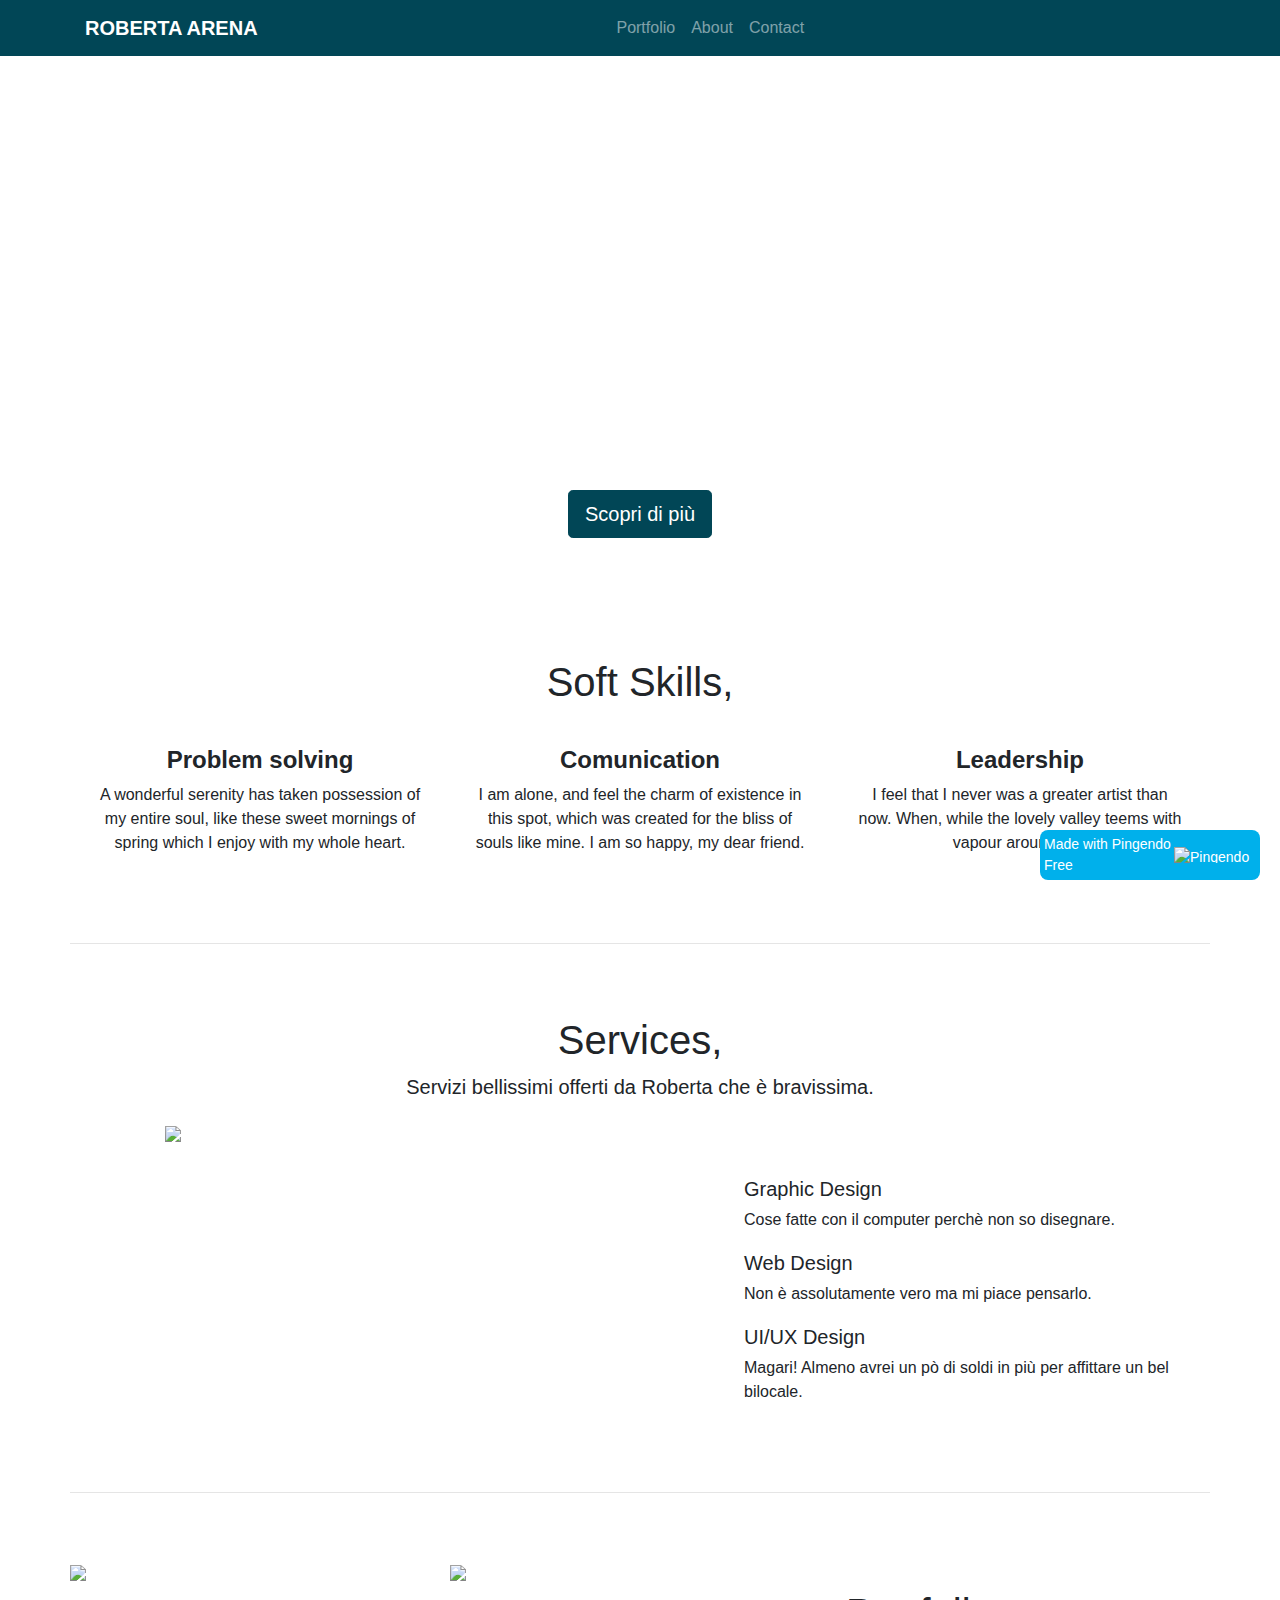
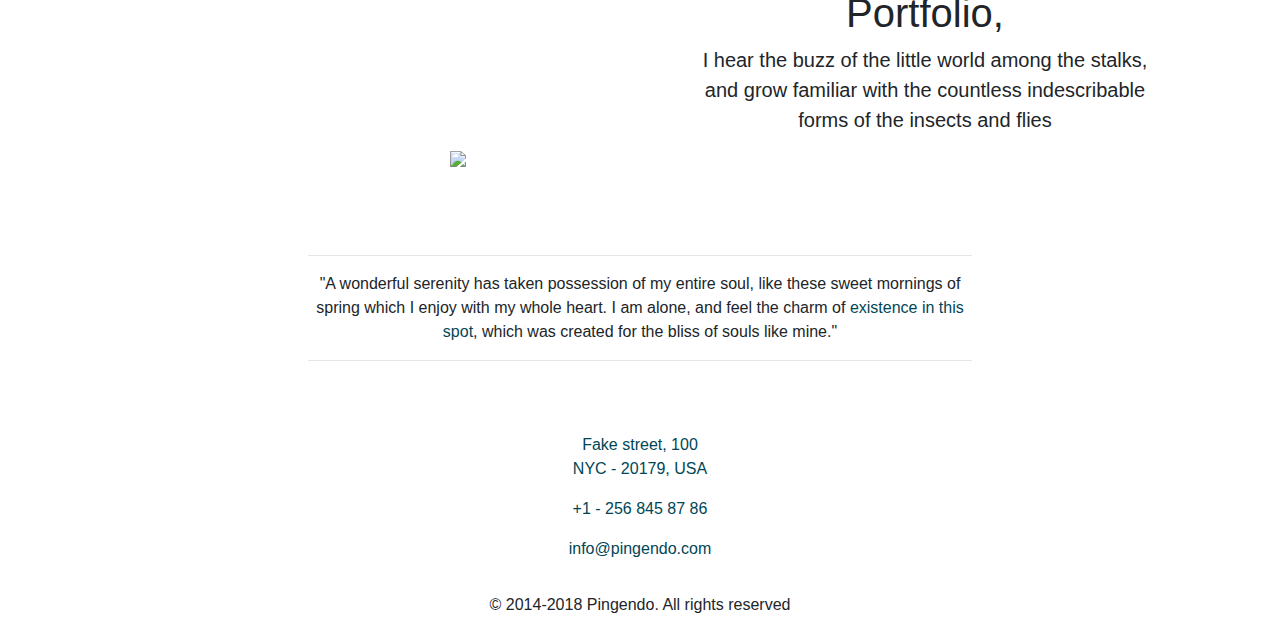
==== commit 13cd0064: "personalizzazioni pingendo" ====
--- a/pingendo.html
+++ b/pingendo.html
@@ -2,192 +2,208 @@
 <html>
 
 <head>
-  <meta charset="utf-8">
-  <meta http-equiv="X-UA-Compatible" content="IE=edge">
-  <title>Roberta Arena - PORTFOLIO</title>
-  <meta name="viewport" content="width=device-width, initial-scale=1">
-  <link rel="stylesheet" type="text/css" media="screen" href="css/main.css">
-  <script src="js/main.js"></script>
-  <link href="https://cdn.jsdelivr.net/npm/bootstrap@5.0.2/dist/css/bootstrap.min.css" rel="stylesheet" integrity="sha384-EVSTQN3/azprG1Anm3QDgpJLIm9Nao0Yz1ztcQTwFspd3yD65VohhpuuCOmLASjC" crossorigin="anonymous">
-  <script src="https://cdn.jsdelivr.net/npm/bootstrap@5.0.2/dist/js/bootstrap.bundle.min.js" integrity="sha384-MrcW6ZMFYlzcLA8Nl+NtUVF0sA7MsXsP1UyJoMp4YLEuNSfAP+JcXn/tWtIaxVXM" crossorigin="anonymous"></script>
-  <link rel="canonical" href="https://getbootstrap.com/docs/5.0/examples/features/">
-  <link rel="stylesheet" href="https://cdnjs.cloudflare.com/ajax/libs/font-awesome/5.15.3/css/all.min.css" integrity="sha512-iBBXm8fW90+nuLcSKlbmrPcLa0OT92xO1BIsZ+ywDWZCvqsWgccV3gFoRBv0z+8dLJgyAHIhR35VZc2oM/gI1w==" crossorigin="anonymous" referrerpolicy="no-referrer">
-  <link rel="stylesheet" type="text/css" media="screen" href="css/bootstrap.min.css">
+    <meta charset="utf-8">
+    <meta http-equiv="X-UA-Compatible" content="IE=edge">
+    <title>Roberta Arena - PORTFOLIO</title>
+    <meta name="viewport" content="width=device-width, initial-scale=1">
+    <link rel="stylesheet" type="text/css" media="screen" href="css/main.css">
+    <script src="js/main.js"></script>
+    <link href="https://cdn.jsdelivr.net/npm/bootstrap@5.0.2/dist/css/bootstrap.min.css" rel="stylesheet" integrity="sha384-EVSTQN3/azprG1Anm3QDgpJLIm9Nao0Yz1ztcQTwFspd3yD65VohhpuuCOmLASjC" crossorigin="anonymous">
+    <script src="https://cdn.jsdelivr.net/npm/bootstrap@5.0.2/dist/js/bootstrap.bundle.min.js" integrity="sha384-MrcW6ZMFYlzcLA8Nl+NtUVF0sA7MsXsP1UyJoMp4YLEuNSfAP+JcXn/tWtIaxVXM" crossorigin="anonymous"></script>
+    <link rel="canonical" href="https://getbootstrap.com/docs/5.0/examples/features/">
+    <link rel="stylesheet" href="https://cdnjs.cloudflare.com/ajax/libs/font-awesome/5.15.3/css/all.min.css" integrity="sha512-iBBXm8fW90+nuLcSKlbmrPcLa0OT92xO1BIsZ+ywDWZCvqsWgccV3gFoRBv0z+8dLJgyAHIhR35VZc2oM/gI1w==" crossorigin="anonymous" referrerpolicy="no-referrer">
+    <link rel="stylesheet" type="text/css" media="screen" href="css/bootstrap.min.css">
 </head>
 
 <body>
-  <nav class="navbar navbar-expand-md navbar-dark bg-primary">
-    <div class="container"> <button class="navbar-toggler navbar-toggler-right border-0" type="button" data-toggle="collapse" data-target="#navbar13">
+    <nav class="navbar navbar-expand-md navbar-dark bg-primary">
+        <div class="container"> <button class="navbar-toggler navbar-toggler-right border-0" type="button" data-toggle="collapse" data-target="#navbar13">
         <span class="navbar-toggler-icon"></span>
       </button>
-      <div class="collapse navbar-collapse" id="navbar13"> <a class="navbar-brand d-none d-md-block" href="#">
-          <i class="fa d-inline fa-lg fa-stop-circle-o"></i>
-          <b> ROBERTA ARENA</b>
-        </a>
-        <ul class="navbar-nav mx-auto">
-          <li class="nav-item"> <a class="nav-link" href="#">Portfolio</a> </li>
-          <li class="nav-item"> <a class="nav-link" href="#">About</a> </li>
-          <li class="nav-item"> <a class="nav-link" href="#">Contact</a> </li>
-        </ul>
-        <ul class="navbar-nav">
-          <li class="nav-item"> <a class="nav-link" href="#">
-              <i class="fa fa-twitter fa-fw"></i>
-            </a> </li>
-          <li class="nav-item"> <a class="nav-link" href="#">
-              <i class="fa fa-facebook fa-fw"></i>
-            </a> </li>
-          <li class="nav-item"> <a class="nav-link" href="#">
-              <i class="fa fa-slack fa-fw"></i>
-            </a> </li>
-        </ul>
-      </div>
-    </div>
-  </nav>
-  <div class="py-5 text-center text-white" style="position: relative; overflow: hidden;"> <video autoplay="" loop="" muted="" plays-inline="" style="position: absolute; right: 0; top: 0; min-width:100%; z-index: -100;">
+            <div class="collapse navbar-collapse" id="navbar13">
+                <a class="navbar-brand d-none d-md-block" href="#">
+                    <i class="fa d-inline fa-lg fa-stop-circle-o"></i>
+                    <b> ROBERTA ARENA</b>
+                </a>
+                <ul class="navbar-nav mx-auto">
+                    <li class="nav-item"> <a class="nav-link" href="#">Portfolio</a> </li>
+                    <li class="nav-item"> <a class="nav-link" href="#">About</a> </li>
+                    <li class="nav-item"> <a class="nav-link" href="#">Contact</a> </li>
+                </ul>
+                <ul class="navbar-nav">
+                    <li class="nav-item">
+                        <a class="nav-link" href="#">
+                            <i class="fa fa-twitter fa-fw"></i>
+                        </a>
+                    </li>
+                    <li class="nav-item">
+                        <a class="nav-link" href="#">
+                            <i class="fa fa-facebook fa-fw"></i>
+                        </a>
+                    </li>
+                    <li class="nav-item">
+                        <a class="nav-link" href="#">
+                            <i class="fa fa-slack fa-fw"></i>
+                        </a>
+                    </li>
+                </ul>
+            </div>
+        </div>
+    </nav>
+    <div class="py-5 text-center text-white" style="position: relative; overflow: hidden;"> <video autoplay="" loop="" muted="" plays-inline="" style="position: absolute; right: 0; top: 0; min-width:100%; z-index: -100;">
       <source src="https://static.pingendo.com/video-placeholder.mp4" type="video/mp4"> </video>
-    <div class="container py-5">
-      <div class="row">
-        <div class="col-lg-8 col-md-10 mx-auto">
-          <h1 class="mb-4 display-3">Video</h1>
-          <p class="lead mb-5">A wonderful serenity has taken possession of my entire soul, like these sweet mornings of spring which I enjoy with my whole heart. I am alone, and feel the charm of existence in this spot, which was created for the bliss of souls like mine.</p>
-          <a href="#" class="btn btn-lg btn-primary mx-1">Your call to action</a>
-        </div>
-      </div>
-    </div>
-  </div>
-  <div class="text-center py-4">
-    <div class="container">
-      <div class="row">
-        <div class="col-md-12 text-center">
-          <h1>Mirror of the infinite</h1>
-        </div>
-      </div>
-      <div class="row justify-content-center">
-        <div class="col-md-4 p-4"> <i class="d-block fa fa-circle fa-3x mb-2 text-muted"></i>
-          <h4> <b>One</b> </h4>
-          <p>A wonderful serenity has taken possession of my entire soul, like these sweet mornings of spring which I enjoy with my whole heart.</p>
-        </div>
-        <div class="col-md-4 col-6 p-4"> <i class="d-block fa fa-stop-circle-o fa-3x mb-2 text-muted"></i>
-          <i class="d-block fa fa-circle fa-3x mb-2 text-muted"></i>
-          <h4> <b>Two</b> </h4>
-          <p>I am alone, and feel the charm of existence in this spot, which was created for the bliss of souls like mine. I am so happy, my dear friend.</p>
-        </div>
-        <div class="col-md-4 col-6 p-4"> <i class="d-block fa fa-circle-o fa-3x mb-2 text-muted"></i>
-          <i class="d-block fa fa-circle fa-3x mb-2 text-muted"></i>
-          <h4> <b>Three</b> </h4>
-          <p>I feel that I never was a greater artist than now. When, while the lovely valley teems with vapour around me.</p>
-        </div>
-      </div>
-    </div>
-  </div>
-  <div class="py-2">
-    <div class="container">
-      <div class="row">
-        <div class="col-md-12">
-          <hr class="featurette-divider ">
-        </div>
-      </div>
-    </div>
-  </div>
-  <div class="pt-5" style="">
-    <div class="container">
-      <div class="row">
-        <div class="col-md-8 text-center mx-auto">
-          <h1>I enjoy with my whole heart</h1>
-          <p class="lead mb-4">I throw myself down among the tall grass by the trickling stream; and, as I lie close to the earth, a thousand unknown plants are noticed by me: when I hear the buzz of the little world among the stalks.</p>
-        </div>
-      </div>
-      <div class="row">
-        <div class="col-lg-5 col-7 mx-auto order-2 order-lg-1"> <img class="img-fluid d-block" src="https://static.pingendo.com/img-placeholder-mobile.svg"> </div>
-        <div class="col-lg-5 py-lg-5 px-4 order-1 order-lg-2 d-flex flex-column justify-content-between">
-          <div class="row">
-            <div class="col-9 col-md-12">
-              <p class="lead mb-1"> <b>One</b> </p>
-              <p>I enjoy with my whole heart. I am alone, and feel the charm of existence in this spot, which was created for the bliss of souls like mine. I am so happy, my dear friend, so absorbed in the exquisite sense of mere tranquil existence.</p>
-            </div>
-          </div>
-          <div class="row">
-            <div class="col-9 col-md-12">
-              <p class="lead mb-1"> <b>Two</b> </p>
-              <p>I should be incapable of drawing a single stroke at the present moment; and yet I feel that I never was a greater artist than now. When, while the lovely valley teems with vapour around me, and the meridian sun strikes.</p>
-            </div>
-          </div>
-          <div class="row">
-            <div class="col-9 col-md-12">
-              <p class="lead mb-1"> <b>Three</b> </p>
-              <p>My friend, when darkness overspreads my eyes, and heaven and earth seem to dwell in my soul and absorb its power, like the form of a beloved mistress, then I often think with longing, Oh, would I could describe these conceptions.</p>
-            </div>
-          </div>
-        </div>
-      </div>
-    </div>
-  </div>
-  <div class="py-2">
-    <div class="container">
-      <div class="row">
-        <div class="col-md-12">
-          <hr class="featurette-divider ">
-        </div>
-      </div>
-    </div>
-  </div>
-  <div class="py-5 text-center">
-    <div class="container">
-      <div class="row">
-        <div class="col-lg-4 col-8 order-2 order-lg-1"> <img class="img-fluid d-block" src="https://static.pingendo.com/img-placeholder-2.svg"> </div>
-        <div class="col-lg-2 col-4 d-flex flex-column justify-content-between order-3 order-lg-2"> <img class="img-fluid d-block" src="https://static.pingendo.com/img-placeholder-1.svg"> <img class="img-fluid d-block" src="https://static.pingendo.com/img-placeholder-4.svg"> </div>
-        <div class="px-md-5 p-3 d-flex flex-column justify-content-center col-lg-6 order-1 order-lg-3">
-          <i class="d-block fa fa-circle fa-3x mb-2 text-muted"></i>
-          <h1>O my friend</h1>
-          <p class="lead">I hear the buzz of the little world among the stalks, and grow familiar with the countless indescribable forms of the insects and flies</p>
-        </div>
-      </div>
-    </div>
-  </div>
-  <main class=""></main>
-  <div class="py-4 text-center">
-    <div class="container">
-      <div class="row">
-        <div class="mx-auto col-md-7">
-          <hr>
-          <p>"A wonderful serenity has taken possession of my entire soul, like these sweet mornings of spring which I enjoy with my whole heart. I am alone, and feel the charm of <a href="#">existence in this spot</a>, which was created for the bliss of souls like mine."</p>
-          <hr>
-        </div>
-      </div>
-    </div>
-  </div>
-  <div class="py-3">
-    <div class="container">
-      <div class="row">
-        <div class="col-md-12 text-center"> <i class="d-block fa fa-stop-circle mb-3 text-muted fa-3x"></i>
-          <p> <a href="https://goo.gl/maps/AUq7b9W7yYJ2" target="_blank"> Fake street, 100 <br>NYC - 20179, USA</a> </p>
-          <p> <a href="tel:+246 - 542 550 5462">+1 - 256 845 87 86</a> </p>
-          <p class="mb-0"> <a href="mailto:info@pingendo.com">info@pingendo.com</a> </p>
-        </div>
-      </div>
-      <div class="row">
-        <div class="col-md-12 d-flex align-items-center justify-content-center my-3"> <a href="#">
-            <i class="d-block fa fa-facebook-official text-muted fa-lg mr-2"></i>
-          </a> <a href="#">
-            <i class="d-block fa fa-instagram text-muted fa-lg mx-2"></i>
-          </a> <a href="#">
-            <i class="d-block fa fa-google-plus-official text-muted fa-lg mx-2"></i>
-          </a> <a href="#">
-            <i class="d-block fa fa-pinterest-p text-muted fa-lg mx-2"></i>
-          </a> <a href="#">
-            <i class="d-block fa fa-reddit text-muted fa-lg mx-2"></i>
-          </a> <a href="#">
-            <i class="d-block fa fa-twitter text-muted fa-lg ml-2"></i>
-          </a> </div>
-      </div>
-      <div class="row">
-        <div class="col-md-12 text-center">
-          <p class="mb-0">© 2014-2018 Pingendo. All rights reserved</p>
-        </div>
-      </div>
-    </div>
-  </div>
-  <pingendo onclick="window.open('https://pingendo.com/', '_blank')" style="cursor:pointer;position: fixed;bottom: 20px;right:20px;padding:4px;background-color: #00b0eb;border-radius: 8px; width:220px;display:flex;flex-direction:row;align-items:center;justify-content:center;font-size:14px;color:white">Made with Pingendo Free&nbsp;&nbsp;<img src="https://pingendo.com/site-assets/Pingendo_logo_big.png" class="d-block" alt="Pingendo logo" height="16"></pingendo>
+        <div class="container py-5">
+            <div class="row">
+                <div class="col-lg-8 col-md-10 mx-auto">
+                    <h1 class="mb-4 display-3">Roberta Arena</h1>
+                    <p class="lead mb-5">Da sempre attratta dalle grandi città e dal mondo digital, in questi anni ho avuto l’opportunità di confrontarmi in ambienti e contesti diversissimi che mi hanno aiutata a sviluppare un forte senso dell’adattamento e una sempre più
+                        crescente necessità di scoprire nuove strade. La capacità di imparare, l’entusiasmo e la voglia di mettermi in gioco sono caratteristiche che mi accompagnano ogni giorno nel mio cammino personale e professionale.</p>
+                    <a href="#" class="btn btn-lg btn-primary mx-1">Scopri di più</a>
+                </div>
+            </div>
+        </div>
+    </div>
+    <div class="text-center py-4">
+        <div class="container">
+            <div class="row">
+                <div class="col-md-12 text-center">
+                    <h1>Soft Skills,</h1>
+                </div>
+            </div>
+            <div class="row justify-content-center">
+                <div class="col-md-4 p-4"> <i class="d-block fa fa-circle fa-3x mb-2 text-muted"></i>
+                    <h4> <b>Problem solving</b> </h4>
+                    <p>A wonderful serenity has taken possession of my entire soul, like these sweet mornings of spring which I enjoy with my whole heart.</p>
+                </div>
+                <div class="col-md-4 col-6 p-4"> <i class="d-block fa fa-stop-circle-o fa-3x mb-2 text-muted"></i>
+                    <i class="d-block fa fa-circle fa-3x mb-2 text-muted"></i>
+                    <h4> <b>Comunication</b> </h4>
+                    <p>I am alone, and feel the charm of existence in this spot, which was created for the bliss of souls like mine. I am so happy, my dear friend.</p>
+                </div>
+                <div class="col-md-4 col-6 p-4"> <i class="d-block fa fa-circle-o fa-3x mb-2 text-muted"></i>
+                    <i class="d-block fa fa-circle fa-3x mb-2 text-muted"></i>
+                    <h4> <b>Leadership</b> </h4>
+                    <p>I feel that I never was a greater artist than now. When, while the lovely valley teems with vapour around me.</p>
+                </div>
+            </div>
+        </div>
+    </div>
+    <div class="py-2">
+        <div class="container">
+            <div class="row">
+                <div class="col-md-12">
+                    <hr class="featurette-divider ">
+                </div>
+            </div>
+        </div>
+    </div>
+    <div class="pt-5" style="">
+        <div class="container">
+            <div class="row">
+                <div class="col-md-8 text-center mx-auto">
+                    <h1>Services,</h1>
+                    <p class="lead mb-4">Servizi bellissimi offerti da Roberta che è bravissima.</p>
+                </div>
+            </div>
+            <div class="row">
+                <div class="col-lg-5 col-7 mx-auto order-2 order-lg-1"> <img class="img-fluid d-block" src="https://static.pingendo.com/img-placeholder-mobile.svg"> </div>
+                <div class="col-lg-5 py-lg-5 px-4 order-1 order-lg-2 d-flex flex-column justify-content-between">
+                    <div class="row">
+                        <div class="col-9 col-md-12">
+                            <p class="lead mb-1"> <b>Graphic Design</b> </p>
+                            <p>Cose fatte con il computer perchè non so disegnare.</p>
+                        </div>
+                    </div>
+                    <div class="row">
+                        <div class="col-9 col-md-12">
+                            <p class="lead mb-1"> <b>Web Design</b> </p>
+                            <p>Non è assolutamente vero ma mi piace pensarlo.</p>
+                        </div>
+                    </div>
+                    <div class="row">
+                        <div class="col-9 col-md-12">
+                            <p class="lead mb-1"> <b>UI/UX Design</b> </p>
+                            <p>Magari! Almeno avrei un pò di soldi in più per affittare un bel bilocale.</p>
+                        </div>
+                    </div>
+                </div>
+            </div>
+        </div>
+    </div>
+    <div class="py-2">
+        <div class="container">
+            <div class="row">
+                <div class="col-md-12">
+                    <hr class="featurette-divider ">
+                </div>
+            </div>
+        </div>
+    </div>
+    <div class="py-5 text-center">
+        <div class="container">
+            <div class="row">
+                <div class="col-lg-4 col-8 order-2 order-lg-1"> <img class="img-fluid d-block" src="https://static.pingendo.com/img-placeholder-2.svg"> </div>
+                <div class="col-lg-2 col-4 d-flex flex-column justify-content-between order-3 order-lg-2"> <img class="img-fluid d-block" src="https://static.pingendo.com/img-placeholder-1.svg"> <img class="img-fluid d-block" src="https://static.pingendo.com/img-placeholder-4.svg"> </div>
+                <div class="px-md-5 p-3 d-flex flex-column justify-content-center col-lg-6 order-1 order-lg-3">
+                    <i class="d-block fa fa-circle fa-3x mb-2 text-muted"></i>
+                    <h1>Portfolio,</h1>
+                    <p class="lead">I hear the buzz of the little world among the stalks, and grow familiar with the countless indescribable forms of the insects and flies</p>
+                </div>
+            </div>
+        </div>
+    </div>
+    <main class=""></main>
+    <div class="py-4 text-center">
+        <div class="container">
+            <div class="row">
+                <div class="mx-auto col-md-7">
+                    <hr>
+                    <p>"A wonderful serenity has taken possession of my entire soul, like these sweet mornings of spring which I enjoy with my whole heart. I am alone, and feel the charm of <a href="#">existence in this spot</a>, which was created for the
+                        bliss of souls like mine."</p>
+                    <hr>
+                </div>
+            </div>
+        </div>
+    </div>
+    <div class="py-3">
+        <div class="container">
+            <div class="row">
+                <div class="col-md-12 text-center"> <i class="d-block fa fa-stop-circle mb-3 text-muted fa-3x"></i>
+                    <p> <a href="https://goo.gl/maps/AUq7b9W7yYJ2" target="_blank"> Fake street, 100 <br>NYC - 20179, USA</a> </p>
+                    <p> <a href="tel:+246 - 542 550 5462">+1 - 256 845 87 86</a> </p>
+                    <p class="mb-0"> <a href="mailto:info@pingendo.com">info@pingendo.com</a> </p>
+                </div>
+            </div>
+            <div class="row">
+                <div class="col-md-12 d-flex align-items-center justify-content-center my-3">
+                    <a href="#">
+                        <i class="d-block fa fa-facebook-official text-muted fa-lg mr-2"></i>
+                    </a>
+                    <a href="#">
+                        <i class="d-block fa fa-instagram text-muted fa-lg mx-2"></i>
+                    </a>
+                    <a href="#">
+                        <i class="d-block fa fa-google-plus-official text-muted fa-lg mx-2"></i>
+                    </a>
+                    <a href="#">
+                        <i class="d-block fa fa-pinterest-p text-muted fa-lg mx-2"></i>
+                    </a>
+                    <a href="#">
+                        <i class="d-block fa fa-reddit text-muted fa-lg mx-2"></i>
+                    </a>
+                    <a href="#">
+                        <i class="d-block fa fa-twitter text-muted fa-lg ml-2"></i>
+                    </a>
+                </div>
+            </div>
+            <div class="row">
+                <div class="col-md-12 text-center">
+                    <p class="mb-0">© 2014-2018 Pingendo. All rights reserved</p>
+                </div>
+            </div>
+        </div>
+    </div>
+    <pingendo onclick="window.open('https://pingendo.com/', '_blank')" style="cursor:pointer;position: fixed;bottom: 20px;right:20px;padding:4px;background-color: #00b0eb;border-radius: 8px; width:220px;display:flex;flex-direction:row;align-items:center;justify-content:center;font-size:14px;color:white">Made with Pingendo Free&nbsp;&nbsp;<img src="https://pingendo.com/site-assets/Pingendo_logo_big.png" class="d-block" alt="Pingendo logo" height="16"></pingendo>
 </body>
 
 </html>